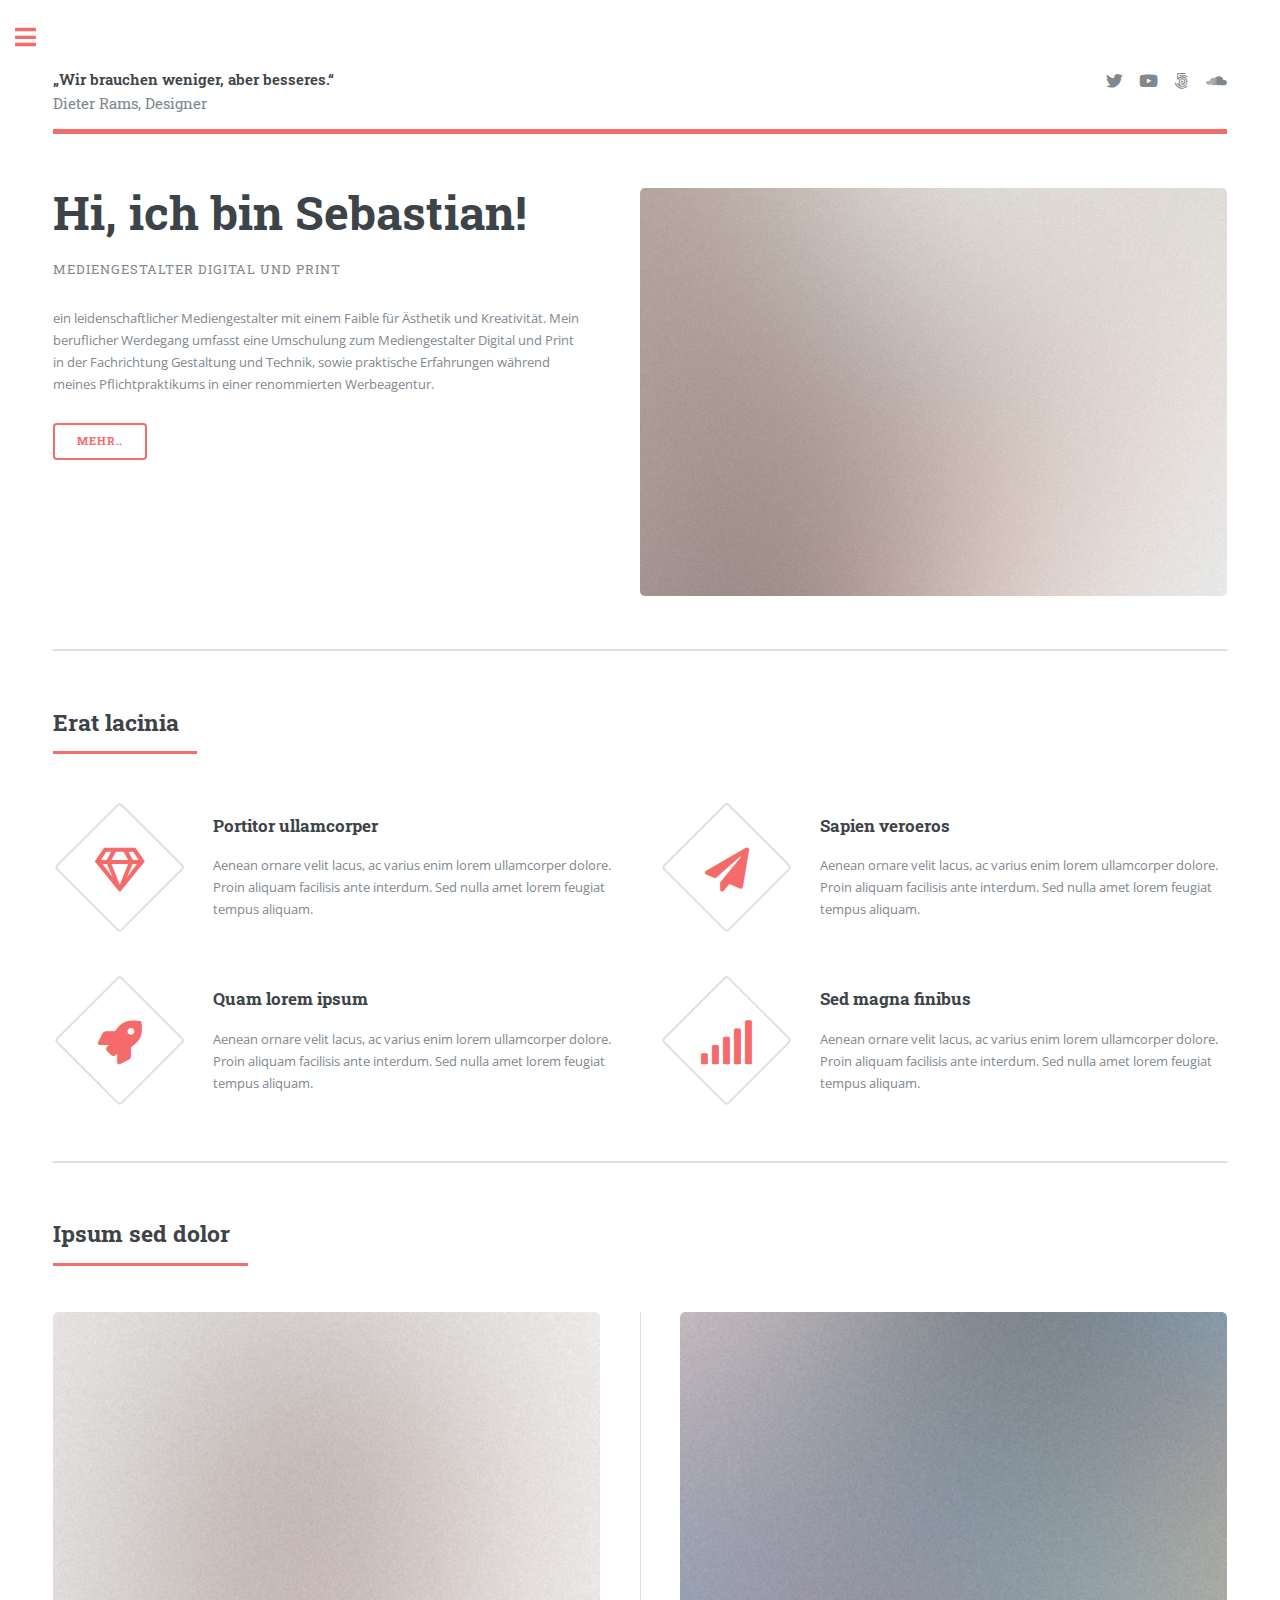
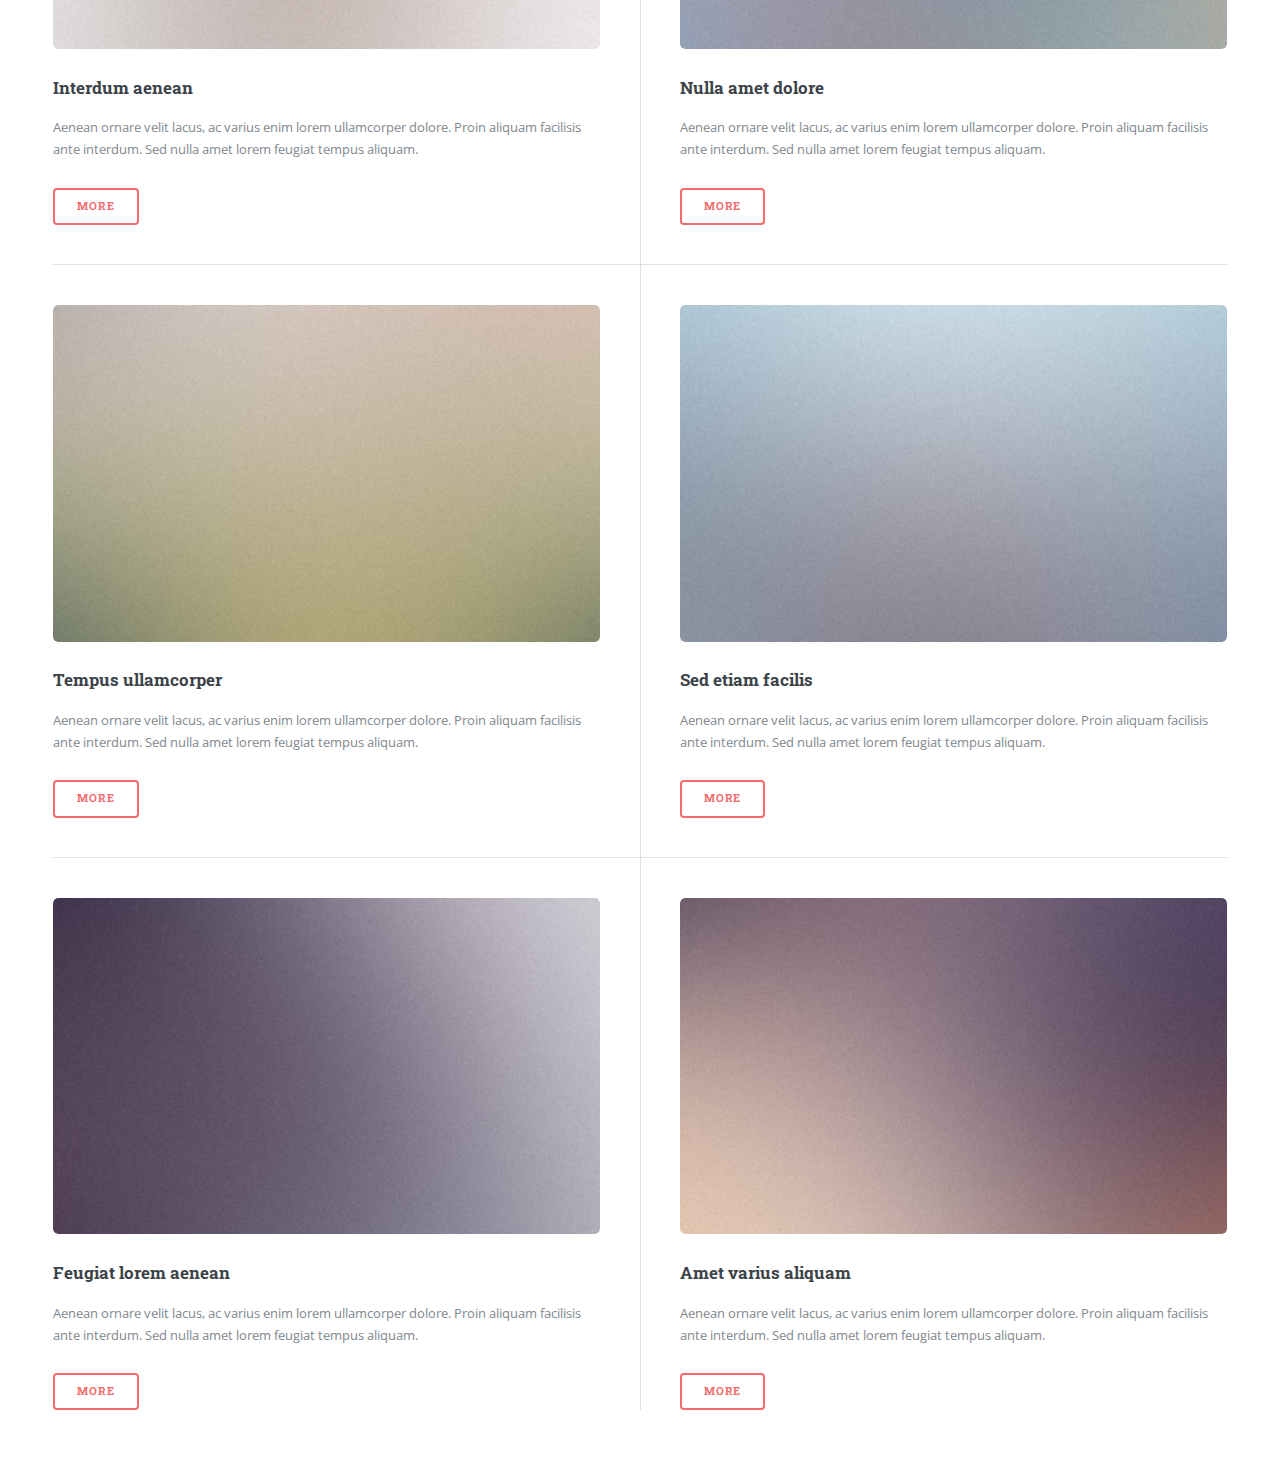
==== index.html @ 92fc0687 "Update index.html" ====
<!DOCTYPE HTML>
<!--
	Editorial by HTML5 UP
	html5up.net | @ajlkn
	Free for personal and commercial use under the CCA 3.0 license (html5up.net/license)
-->
<html>
	<head>
		<title>Sebastian Curta - Mediengestalter - Portfolio</title>
		<meta charset="utf-8" />
		<meta name="viewport" content="width=device-width, initial-scale=1, user-scalable=no" />
		<link rel="stylesheet" href="assets/css/main.css" />
		<link rel="apple-touch-icon" sizes="180x180" href="/apple-touch-icon.png">
		<link rel="icon" type="image/png" sizes="32x32" href="/favicon-32x32.png">
		<link rel="icon" type="image/png" sizes="16x16" href="/favicon-16x16.png">
		<link rel="manifest" href="/site.webmanifest">
	</head>
	<body class="is-preload">

		<!-- Wrapper -->
			<div id="wrapper">

				<!-- Main -->
					<div id="main">
						<div class="inner">

							<!-- Header -->
								<header id="header">
									<a href="index.html" class="logo"><strong>„Wir brauchen weniger, aber besseres.“</strong><br>Dieter Rams, Designer</a>
									<ul class="icons">
										<li><a href="https://x.com/S52119209114" class="icon brands fa-twitter"><span class="label">X</span></a></li>
										<li><a href="https://www.youtube.com/channel/UCZySjR60MP23CNCxuXGeXjQ" class="icon brands fa-youtube"><span class="label">Youtube</span></a></li>
										<li><a href="https://500px.com/p/SebastianCurta" class="icon brands fa-500px"><span class="label">500PX</span></a></li>
										<li><a href="https://soundcloud.com/sebastian_curta" class="icon brands fa-soundcloud"><span class="label">Soundcloud</span></a></li>
									</ul>
								</header>

							<!-- Banner -->
								<section id="banner">
									<div class="content">
										<header>
											<h1>Hi, ich bin Sebastian!<br /></h1>
											<p>Mediengestalter Digital und Print</p>
										</header>
										<p>ein leidenschaftlicher Mediengestalter mit einem Faible für Ästhetik und Kreativität. Mein beruflicher Werdegang umfasst eine Umschulung zum Mediengestalter Digital und Print in der Fachrichtung
Gestaltung und Technik, sowie praktische Erfahrungen während meines Pflichtpraktikums in einer renommierten Werbeagentur.</p>
										<ul class="actions">
											<li><a href="helloworld.html" class="button big">Mehr..</a></li>
										</ul>
									</div>
									<span class="image object">
										<img src="images/pic10.jpg" alt="" />
									</span>
								</section>

							<!-- Section -->
								<section>
									<header class="major">
										<h2>Erat lacinia</h2>
									</header>
									<div class="features">
										<article>
											<span class="icon fa-gem"></span>
											<div class="content">
												<h3>Portitor ullamcorper</h3>
												<p>Aenean ornare velit lacus, ac varius enim lorem ullamcorper dolore. Proin aliquam facilisis ante interdum. Sed nulla amet lorem feugiat tempus aliquam.</p>
											</div>
										</article>
										<article>
											<span class="icon solid fa-paper-plane"></span>
											<div class="content">
												<h3>Sapien veroeros</h3>
												<p>Aenean ornare velit lacus, ac varius enim lorem ullamcorper dolore. Proin aliquam facilisis ante interdum. Sed nulla amet lorem feugiat tempus aliquam.</p>
											</div>
										</article>
										<article>
											<span class="icon solid fa-rocket"></span>
											<div class="content">
												<h3>Quam lorem ipsum</h3>
												<p>Aenean ornare velit lacus, ac varius enim lorem ullamcorper dolore. Proin aliquam facilisis ante interdum. Sed nulla amet lorem feugiat tempus aliquam.</p>
											</div>
										</article>
										<article>
											<span class="icon solid fa-signal"></span>
											<div class="content">
												<h3>Sed magna finibus</h3>
												<p>Aenean ornare velit lacus, ac varius enim lorem ullamcorper dolore. Proin aliquam facilisis ante interdum. Sed nulla amet lorem feugiat tempus aliquam.</p>
											</div>
										</article>
									</div>
								</section>

							<!-- Section -->
								<section>
									<header class="major">
										<h2>Ipsum sed dolor</h2>
									</header>
									<div class="posts">
										<article>
											<a href="#" class="image"><img src="images/pic01.jpg" alt="" /></a>
											<h3>Interdum aenean</h3>
											<p>Aenean ornare velit lacus, ac varius enim lorem ullamcorper dolore. Proin aliquam facilisis ante interdum. Sed nulla amet lorem feugiat tempus aliquam.</p>
											<ul class="actions">
												<li><a href="#" class="button">More</a></li>
											</ul>
										</article>
										<article>
											<a href="#" class="image"><img src="images/pic02.jpg" alt="" /></a>
											<h3>Nulla amet dolore</h3>
											<p>Aenean ornare velit lacus, ac varius enim lorem ullamcorper dolore. Proin aliquam facilisis ante interdum. Sed nulla amet lorem feugiat tempus aliquam.</p>
											<ul class="actions">
												<li><a href="#" class="button">More</a></li>
											</ul>
										</article>
										<article>
											<a href="#" class="image"><img src="images/pic03.jpg" alt="" /></a>
											<h3>Tempus ullamcorper</h3>
											<p>Aenean ornare velit lacus, ac varius enim lorem ullamcorper dolore. Proin aliquam facilisis ante interdum. Sed nulla amet lorem feugiat tempus aliquam.</p>
											<ul class="actions">
												<li><a href="#" class="button">More</a></li>
											</ul>
										</article>
										<article>
											<a href="#" class="image"><img src="images/pic04.jpg" alt="" /></a>
											<h3>Sed etiam facilis</h3>
											<p>Aenean ornare velit lacus, ac varius enim lorem ullamcorper dolore. Proin aliquam facilisis ante interdum. Sed nulla amet lorem feugiat tempus aliquam.</p>
											<ul class="actions">
												<li><a href="#" class="button">More</a></li>
											</ul>
										</article>
										<article>
											<a href="#" class="image"><img src="images/pic05.jpg" alt="" /></a>
											<h3>Feugiat lorem aenean</h3>
											<p>Aenean ornare velit lacus, ac varius enim lorem ullamcorper dolore. Proin aliquam facilisis ante interdum. Sed nulla amet lorem feugiat tempus aliquam.</p>
											<ul class="actions">
												<li><a href="#" class="button">More</a></li>
											</ul>
										</article>
										<article>
											<a href="#" class="image"><img src="images/pic06.jpg" alt="" /></a>
											<h3>Amet varius aliquam</h3>
											<p>Aenean ornare velit lacus, ac varius enim lorem ullamcorper dolore. Proin aliquam facilisis ante interdum. Sed nulla amet lorem feugiat tempus aliquam.</p>
											<ul class="actions">
												<li><a href="#" class="button">More</a></li>
											</ul>
										</article>
									</div>
								</section>

						</div>
					</div>

				<!-- Sidebar -->
					<div id="sidebar">
						<div class="inner">

							<!-- Menu -->
								<nav id="menu">
									<header class="major">
										<h2>Menu</h2>
									</header>
									<ul>
										<li><a href="index.html">Home</a></li>
										<li>
										<span class="opener">L'enfant terrible</span>
											<ul>
												<li><a href="helloworld.html">Über mich</a></li>
												<li><a href="lauf.html">Lückenlauf</a></li>
											</ul>
										</li>
										<li><a href="generic.html">Opus magnum</a></li>
										<li><a href="elements.html">Loremipsum</a></li>
										<li><a href="elements2.html">Cannabis</a></li>

									<!--	<li><a href="#">Etiam Dolore</a></li>
										<li><a href="#">Adipiscing</a></li>
										<li>
											<span class="opener">Another Submenu</span>
											<ul>
												<li><a href="#">Lorem Dolor</a></li>
												<li><a href="#">Ipsum Adipiscing</a></li>
												<li><a href="#">Tempus Magna</a></li>
												<li><a href="#">Feugiat Veroeros</a></li>
											</ul>
										</li>
										<li><a href="#">Maximus Erat</a></li>
										<li><a href="#">Sapien Mauris</a></li>
										<li><a href="#">Amet Lacinia</a></li>	-->
									</ul>
								</nav>

							<!-- Section -->
								<section>
									<header class="major">
										<h2>Ante interdum</h2>
									</header>
									<div class="mini-posts">
										<article>
											<a href="#" class="image"><img src="images/pic07.jpg" alt="" /></a>
											<p>Aenean ornare velit lacus, ac varius enim lorem ullamcorper dolore aliquam.</p>
										</article>
										<article>
											<a href="#" class="image"><img src="images/pic08.jpg" alt="" /></a>
											<p>Aenean ornare velit lacus, ac varius enim lorem ullamcorper dolore aliquam.</p>
										</article>
										<article>
											<a href="#" class="image"><img src="images/pic09.jpg" alt="" /></a>
											<p>Aenean ornare velit lacus, ac varius enim lorem ullamcorper dolore aliquam.</p>
										</article>
									</div>
									<ul class="actions">
										<li><a href="#" class="button">More</a></li>
									</ul>
								</section>

							<!-- Section -->
								<section>
									<header class="major">
										<h2>Kontakt</h2>
									</header>
									<p>Hier zeige ich meine kreativen Arbeiten, Projekte und Leidenschaften. Bitte beachten Sie, dass ich keine Produkte verkaufe oder Dienstleistungen anbiete. Diese Website dient ausschließlich dazu, meine Fähigkeiten und meinen Werdegang zu präsentieren. Wer auf einen Kaffee vorbeikommen möchte oder einen Vollzeitjob in Tübingen und Umgebung für mich hat, kann sich gerne melden.</p>
									<ul class="contact">
										<li class="icon solid fa-envelope"><a href="mailto:portfolio.subdivide652@passinbox.com">Schreib mir 'ne Mail</a></li>
										<li class="icon solid fa-paper-plane"><a href="https://threema.id/73BE22X9">auf Threema</a></li>
										<li class="icon solid fa-signal"><a href="https://signal.me/#eu/Hre_C0AndZFEcvIWWHcec-CKmmbpdX90aX5riIxvXoWohBwKhrlFsqJEefF-EJkq">oder auf Signal</a></li>
										<li class="icon solid fa-home">72072 Tübingen</li>
									</ul>
								</section>

							<!-- Footer -->
								<footer id="footer">
									<p class="copyright">&copy; Untitled. All rights reserved. Demo Images: <a href="https://unsplash.com">Unsplash</a>. Design: <a href="https://html5up.net">HTML5 UP</a>.</p>
								</footer>

						</div>
					</div>

			</div>

		<!-- Scripts -->
			<script src="assets/js/jquery.min.js"></script>
			<script src="assets/js/browser.min.js"></script>
			<script src="assets/js/breakpoints.min.js"></script>
			<script src="assets/js/util.js"></script>
			<script src="assets/js/main.js"></script>

	</body>
</html>
---- assets/css/main.css ----
@import url(fontawesome-all.min.css);
@import url("https://fonts.googleapis.com/css?family=Open+Sans:400,600,400italic,600italic|Roboto+Slab:400,700");
/*
	Editorial by HTML5 UP
	html5up.net | @ajlkn
	Free for personal and commercial use under the CCA 3.0 license (html5up.net/license)
*/
html, body, div, span, applet, object,
iframe, h1, h2, h3, h4, h5, h6, p, blockquote,
pre, a, abbr, acronym, address, big, cite,
code, del, dfn, em, img, ins, kbd, q, s, samp,
small, strike, strong, sub, sup, tt, var, b,
u, i, center, dl, dt, dd, ol, ul, li, fieldset,
form, label, legend, table, caption, tbody,
tfoot, thead, tr, th, td, article, aside,
canvas, details, embed, figure, figcaption,
footer, header, hgroup, menu, nav, output, ruby,
section, summary, time, mark, audio, video {
  margin: 0;
  padding: 0;
  border: 0;
  font-size: 100%;
  font: inherit;
  vertical-align: baseline; }

article, aside, details, figcaption, figure,
footer, header, hgroup, menu, nav, section {
  display: block; }

body {
  line-height: 1; }

ol, ul {
  list-style: none; }

blockquote, q {
  quotes: none; }
  blockquote:before, blockquote:after, q:before, q:after {
    content: '';
    content: none; }

table {
  border-collapse: collapse;
  border-spacing: 0; }

body {
  -webkit-text-size-adjust: none; }

mark {
  background-color: transparent;
  color: inherit; }

input::-moz-focus-inner {
  border: 0;
  padding: 0; }

input, select, textarea {
  -moz-appearance: none;
  -webkit-appearance: none;
  -ms-appearance: none;
  appearance: none; }

/* Basic */
@-ms-viewport {
  width: device-width; }

body {
  -ms-overflow-style: scrollbar; }

@media screen and (max-width: 480px) {
  html, body {
    min-width: 320px; } }

html {
  box-sizing: border-box; }

*, *:before, *:after {
  box-sizing: inherit; }

body {
  background: #ffffff; }
  body.is-preload *, body.is-preload *:before, body.is-preload *:after, body.is-resizing *, body.is-resizing *:before, body.is-resizing *:after {
    -moz-animation: none !important;
    -webkit-animation: none !important;
    -ms-animation: none !important;
    animation: none !important;
    -moz-transition: none !important;
    -webkit-transition: none !important;
    -ms-transition: none !important;
    transition: none !important; }

/* Type */
body, input, select, textarea {
  color: #7f888f;
  font-family: "Open Sans", sans-serif;
  font-size: 13pt;
  font-weight: 400;
  line-height: 1.65; }
  @media screen and (max-width: 1680px) {
    body, input, select, textarea {
      font-size: 11pt; } }
  @media screen and (max-width: 1280px) {
    body, input, select, textarea {
      font-size: 10pt; } }
  @media screen and (max-width: 360px) {
    body, input, select, textarea {
      font-size: 9pt; } }

a {
  -moz-transition: color 0.2s ease-in-out, border-bottom-color 0.2s ease-in-out;
  -webkit-transition: color 0.2s ease-in-out, border-bottom-color 0.2s ease-in-out;
  -ms-transition: color 0.2s ease-in-out, border-bottom-color 0.2s ease-in-out;
  transition: color 0.2s ease-in-out, border-bottom-color 0.2s ease-in-out;
  border-bottom: dotted 1px;
  color: #f56a6a;
  text-decoration: none; }
  a:hover {
    border-bottom-color: #f56a6a;
    color: #f56a6a !important; }
    a:hover strong {
      color: inherit; }

strong, b {
  color: #3d4449;
  font-weight: 600; }

em, i {
  font-style: italic; }

p {
  margin: 0 0 2em 0; }

h1, h2, h3, h4, h5, h6 {
  color: #3d4449;
  font-family: "Roboto Slab", serif;
  font-weight: 700;
  line-height: 1.5;
  margin: 0 0 1em 0; }
  h1 a, h2 a, h3 a, h4 a, h5 a, h6 a {
    color: inherit;
    text-decoration: none;
    border-bottom: 0; }

h1 {
  font-size: 4em;
  margin: 0 0 0.5em 0;
  line-height: 1.3; }

h2 {
  font-size: 1.75em; }

h3 {
  font-size: 1.25em; }

h4 {
  font-size: 1.1em; }

h5 {
  font-size: 0.9em; }

h6 {
  font-size: 0.7em; }

@media screen and (max-width: 1680px) {
  h1 {
    font-size: 3.5em; } }

@media screen and (max-width: 980px) {
  h1 {
    font-size: 3.25em; } }

@media screen and (max-width: 736px) {
  h1 {
    font-size: 2em;
    line-height: 1.4; }
  h2 {
    font-size: 1.5em; } }

sub {
  font-size: 0.8em;
  position: relative;
  top: 0.5em; }

sup {
  font-size: 0.8em;
  position: relative;
  top: -0.5em; }

blockquote {
  border-left: solid 3px rgba(210, 215, 217, 0.75);
  font-style: italic;
  margin: 0 0 2em 0;
  padding: 0.5em 0 0.5em 2em; }

code {
  background: rgba(230, 235, 237, 0.25);
  border-radius: 0.375em;
  border: solid 1px rgba(210, 215, 217, 0.75);
  font-family: "Courier New", monospace;
  font-size: 0.9em;
  margin: 0 0.25em;
  padding: 0.25em 0.65em; }

pre {
  -webkit-overflow-scrolling: touch;
  font-family: "Courier New", monospace;
  font-size: 0.9em;
  margin: 0 0 2em 0; }
  pre code {
    display: block;
    line-height: 1.75;
    padding: 1em 1.5em;
    overflow-x: auto; }

hr {
  border: 0;
  border-bottom: solid 1px rgba(210, 215, 217, 0.75);
  margin: 2em 0; }
  hr.major {
    margin: 3em 0; }

.align-left {
  text-align: left; }

.align-center {
  text-align: center; }

.align-right {
  text-align: right; }

/* Row */
.row {
  display: flex;
  flex-wrap: wrap;
  box-sizing: border-box;
  align-items: stretch; }
  .row > * {
    box-sizing: border-box; }
  .row.gtr-uniform > * > :last-child {
    margin-bottom: 0; }
  .row.aln-left {
    justify-content: flex-start; }
  .row.aln-center {
    justify-content: center; }
  .row.aln-right {
    justify-content: flex-end; }
  .row.aln-top {
    align-items: flex-start; }
  .row.aln-middle {
    align-items: center; }
  .row.aln-bottom {
    align-items: flex-end; }
  .row > .imp {
    order: -1; }
  .row > .col-1 {
    width: 8.33333%; }
  .row > .off-1 {
    margin-left: 8.33333%; }
  .row > .col-2 {
    width: 16.66667%; }
  .row > .off-2 {
    margin-left: 16.66667%; }
  .row > .col-3 {
    width: 25%; }
  .row > .off-3 {
    margin-left: 25%; }
  .row > .col-4 {
    width: 33.33333%; }
  .row > .off-4 {
    margin-left: 33.33333%; }
  .row > .col-5 {
    width: 41.66667%; }
  .row > .off-5 {
    margin-left: 41.66667%; }
  .row > .col-6 {
    width: 50%; }
  .row > .off-6 {
    margin-left: 50%; }
  .row > .col-7 {
    width: 58.33333%; }
  .row > .off-7 {
    margin-left: 58.33333%; }
  .row > .col-8 {
    width: 66.66667%; }
  .row > .off-8 {
    margin-left: 66.66667%; }
  .row > .col-9 {
    width: 75%; }
  .row > .off-9 {
    margin-left: 75%; }
  .row > .col-10 {
    width: 83.33333%; }
  .row > .off-10 {
    margin-left: 83.33333%; }
  .row > .col-11 {
    width: 91.66667%; }
  .row > .off-11 {
    margin-left: 91.66667%; }
  .row > .col-12 {
    width: 100%; }
  .row > .off-12 {
    margin-left: 100%; }
  .row.gtr-0 {
    margin-top: 0;
    margin-left: 0em; }
    .row.gtr-0 > * {
      padding: 0 0 0 0em; }
    .row.gtr-0.gtr-uniform {
      margin-top: 0em; }
      .row.gtr-0.gtr-uniform > * {
        padding-top: 0em; }
  .row.gtr-25 {
    margin-top: 0;
    margin-left: -0.375em; }
    .row.gtr-25 > * {
      padding: 0 0 0 0.375em; }
    .row.gtr-25.gtr-uniform {
      margin-top: -0.375em; }
      .row.gtr-25.gtr-uniform > * {
        padding-top: 0.375em; }
  .row.gtr-50 {
    margin-top: 0;
    margin-left: -0.75em; }
    .row.gtr-50 > * {
      padding: 0 0 0 0.75em; }
    .row.gtr-50.gtr-uniform {
      margin-top: -0.75em; }
      .row.gtr-50.gtr-uniform > * {
        padding-top: 0.75em; }
  .row {
    margin-top: 0;
    margin-left: -1.5em; }
    .row > * {
      padding: 0 0 0 1.5em; }
    .row.gtr-uniform {
      margin-top: -1.5em; }
      .row.gtr-uniform > * {
        padding-top: 1.5em; }
  .row.gtr-150 {
    margin-top: 0;
    margin-left: -2.25em; }
    .row.gtr-150 > * {
      padding: 0 0 0 2.25em; }
    .row.gtr-150.gtr-uniform {
      margin-top: -2.25em; }
      .row.gtr-150.gtr-uniform > * {
        padding-top: 2.25em; }
  .row.gtr-200 {
    margin-top: 0;
    margin-left: -3em; }
    .row.gtr-200 > * {
      padding: 0 0 0 3em; }
    .row.gtr-200.gtr-uniform {
      margin-top: -3em; }
      .row.gtr-200.gtr-uniform > * {
        padding-top: 3em; }
  @media screen and (max-width: 1680px) {
    .row {
      display: flex;
      flex-wrap: wrap;
      box-sizing: border-box;
      align-items: stretch; }
      .row > * {
        box-sizing: border-box; }
      .row.gtr-uniform > * > :last-child {
        margin-bottom: 0; }
      .row.aln-left {
        justify-content: flex-start; }
      .row.aln-center {
        justify-content: center; }
      .row.aln-right {
        justify-content: flex-end; }
      .row.aln-top {
        align-items: flex-start; }
      .row.aln-middle {
        align-items: center; }
      .row.aln-bottom {
        align-items: flex-end; }
      .row > .imp-xlarge {
        order: -1; }
      .row > .col-1-xlarge {
        width: 8.33333%; }
      .row > .off-1-xlarge {
        margin-left: 8.33333%; }
      .row > .col-2-xlarge {
        width: 16.66667%; }
      .row > .off-2-xlarge {
        margin-left: 16.66667%; }
      .row > .col-3-xlarge {
        width: 25%; }
      .row > .off-3-xlarge {
        margin-left: 25%; }
      .row > .col-4-xlarge {
        width: 33.33333%; }
      .row > .off-4-xlarge {
        margin-left: 33.33333%; }
      .row > .col-5-xlarge {
        width: 41.66667%; }
      .row > .off-5-xlarge {
        margin-left: 41.66667%; }
      .row > .col-6-xlarge {
        width: 50%; }
      .row > .off-6-xlarge {
        margin-left: 50%; }
      .row > .col-7-xlarge {
        width: 58.33333%; }
      .row > .off-7-xlarge {
        margin-left: 58.33333%; }
      .row > .col-8-xlarge {
        width: 66.66667%; }
      .row > .off-8-xlarge {
        margin-left: 66.66667%; }
      .row > .col-9-xlarge {
        width: 75%; }
      .row > .off-9-xlarge {
        margin-left: 75%; }
      .row > .col-10-xlarge {
        width: 83.33333%; }
      .row > .off-10-xlarge {
        margin-left: 83.33333%; }
      .row > .col-11-xlarge {
        width: 91.66667%; }
      .row > .off-11-xlarge {
        margin-left: 91.66667%; }
      .row > .col-12-xlarge {
        width: 100%; }
      .row > .off-12-xlarge {
        margin-left: 100%; }
      .row.gtr-0 {
        margin-top: 0;
        margin-left: 0em; }
        .row.gtr-0 > * {
          padding: 0 0 0 0em; }
        .row.gtr-0.gtr-uniform {
          margin-top: 0em; }
          .row.gtr-0.gtr-uniform > * {
            padding-top: 0em; }
      .row.gtr-25 {
        margin-top: 0;
        margin-left: -0.375em; }
        .row.gtr-25 > * {
          padding: 0 0 0 0.375em; }
        .row.gtr-25.gtr-uniform {
          margin-top: -0.375em; }
          .row.gtr-25.gtr-uniform > * {
            padding-top: 0.375em; }
      .row.gtr-50 {
        margin-top: 0;
        margin-left: -0.75em; }
        .row.gtr-50 > * {
          padding: 0 0 0 0.75em; }
        .row.gtr-50.gtr-uniform {
          margin-top: -0.75em; }
          .row.gtr-50.gtr-uniform > * {
            padding-top: 0.75em; }
      .row {
        margin-top: 0;
        margin-left: -1.5em; }
        .row > * {
          padding: 0 0 0 1.5em; }
        .row.gtr-uniform {
          margin-top: -1.5em; }
          .row.gtr-uniform > * {
            padding-top: 1.5em; }
      .row.gtr-150 {
        margin-top: 0;
        margin-left: -2.25em; }
        .row.gtr-150 > * {
          padding: 0 0 0 2.25em; }
        .row.gtr-150.gtr-uniform {
          margin-top: -2.25em; }
          .row.gtr-150.gtr-uniform > * {
            padding-top: 2.25em; }
      .row.gtr-200 {
        margin-top: 0;
        margin-left: -3em; }
        .row.gtr-200 > * {
          padding: 0 0 0 3em; }
        .row.gtr-200.gtr-uniform {
          margin-top: -3em; }
          .row.gtr-200.gtr-uniform > * {
            padding-top: 3em; } }
  @media screen and (max-width: 1280px) {
    .row {
      display: flex;
      flex-wrap: wrap;
      box-sizing: border-box;
      align-items: stretch; }
      .row > * {
        box-sizing: border-box; }
      .row.gtr-uniform > * > :last-child {
        margin-bottom: 0; }
      .row.aln-left {
        justify-content: flex-start; }
      .row.aln-center {
        justify-content: center; }
      .row.aln-right {
        justify-content: flex-end; }
      .row.aln-top {
        align-items: flex-start; }
      .row.aln-middle {
        align-items: center; }
      .row.aln-bottom {
        align-items: flex-end; }
      .row > .imp-large {
        order: -1; }
      .row > .col-1-large {
        width: 8.33333%; }
      .row > .off-1-large {
        margin-left: 8.33333%; }
      .row > .col-2-large {
        width: 16.66667%; }
      .row > .off-2-large {
        margin-left: 16.66667%; }
      .row > .col-3-large {
        width: 25%; }
      .row > .off-3-large {
        margin-left: 25%; }
      .row > .col-4-large {
        width: 33.33333%; }
      .row > .off-4-large {
        margin-left: 33.33333%; }
      .row > .col-5-large {
        width: 41.66667%; }
      .row > .off-5-large {
        margin-left: 41.66667%; }
      .row > .col-6-large {
        width: 50%; }
      .row > .off-6-large {
        margin-left: 50%; }
      .row > .col-7-large {
        width: 58.33333%; }
      .row > .off-7-large {
        margin-left: 58.33333%; }
      .row > .col-8-large {
        width: 66.66667%; }
      .row > .off-8-large {
        margin-left: 66.66667%; }
      .row > .col-9-large {
        width: 75%; }
      .row > .off-9-large {
        margin-left: 75%; }
      .row > .col-10-large {
        width: 83.33333%; }
      .row > .off-10-large {
        margin-left: 83.33333%; }
      .row > .col-11-large {
        width: 91.66667%; }
      .row > .off-11-large {
        margin-left: 91.66667%; }
      .row > .col-12-large {
        width: 100%; }
      .row > .off-12-large {
        margin-left: 100%; }
      .row.gtr-0 {
        margin-top: 0;
        margin-left: 0em; }
        .row.gtr-0 > * {
          padding: 0 0 0 0em; }
        .row.gtr-0.gtr-uniform {
          margin-top: 0em; }
          .row.gtr-0.gtr-uniform > * {
            padding-top: 0em; }
      .row.gtr-25 {
        margin-top: 0;
        margin-left: -0.375em; }
        .row.gtr-25 > * {
          padding: 0 0 0 0.375em; }
        .row.gtr-25.gtr-uniform {
          margin-top: -0.375em; }
          .row.gtr-25.gtr-uniform > * {
            padding-top: 0.375em; }
      .row.gtr-50 {
        margin-top: 0;
        margin-left: -0.75em; }
        .row.gtr-50 > * {
          padding: 0 0 0 0.75em; }
        .row.gtr-50.gtr-uniform {
          margin-top: -0.75em; }
          .row.gtr-50.gtr-uniform > * {
            padding-top: 0.75em; }
      .row {
        margin-top: 0;
        margin-left: -1.5em; }
        .row > * {
          padding: 0 0 0 1.5em; }
        .row.gtr-uniform {
          margin-top: -1.5em; }
          .row.gtr-uniform > * {
            padding-top: 1.5em; }
      .row.gtr-150 {
        margin-top: 0;
        margin-left: -2.25em; }
        .row.gtr-150 > * {
          padding: 0 0 0 2.25em; }
        .row.gtr-150.gtr-uniform {
          margin-top: -2.25em; }
          .row.gtr-150.gtr-uniform > * {
            padding-top: 2.25em; }
      .row.gtr-200 {
        margin-top: 0;
        margin-left: -3em; }
        .row.gtr-200 > * {
          padding: 0 0 0 3em; }
        .row.gtr-200.gtr-uniform {
          margin-top: -3em; }
          .row.gtr-200.gtr-uniform > * {
            padding-top: 3em; } }
  @media screen and (max-width: 980px) {
    .row {
      display: flex;
      flex-wrap: wrap;
      box-sizing: border-box;
      align-items: stretch; }
      .row > * {
        box-sizing: border-box; }
      .row.gtr-uniform > * > :last-child {
        margin-bottom: 0; }
      .row.aln-left {
        justify-content: flex-start; }
      .row.aln-center {
        justify-content: center; }
      .row.aln-right {
        justify-content: flex-end; }
      .row.aln-top {
        align-items: flex-start; }
      .row.aln-middle {
        align-items: center; }
      .row.aln-bottom {
        align-items: flex-end; }
      .row > .imp-medium {
        order: -1; }
      .row > .col-1-medium {
        width: 8.33333%; }
      .row > .off-1-medium {
        margin-left: 8.33333%; }
      .row > .col-2-medium {
        width: 16.66667%; }
      .row > .off-2-medium {
        margin-left: 16.66667%; }
      .row > .col-3-medium {
        width: 25%; }
      .row > .off-3-medium {
        margin-left: 25%; }
      .row > .col-4-medium {
        width: 33.33333%; }
      .row > .off-4-medium {
        margin-left: 33.33333%; }
      .row > .col-5-medium {
        width: 41.66667%; }
      .row > .off-5-medium {
        margin-left: 41.66667%; }
      .row > .col-6-medium {
        width: 50%; }
      .row > .off-6-medium {
        margin-left: 50%; }
      .row > .col-7-medium {
        width: 58.33333%; }
      .row > .off-7-medium {
        margin-left: 58.33333%; }
      .row > .col-8-medium {
        width: 66.66667%; }
      .row > .off-8-medium {
        margin-left: 66.66667%; }
      .row > .col-9-medium {
        width: 75%; }
      .row > .off-9-medium {
        margin-left: 75%; }
      .row > .col-10-medium {
        width: 83.33333%; }
      .row > .off-10-medium {
        margin-left: 83.33333%; }
      .row > .col-11-medium {
        width: 91.66667%; }
      .row > .off-11-medium {
        margin-left: 91.66667%; }
      .row > .col-12-medium {
        width: 100%; }
      .row > .off-12-medium {
        margin-left: 100%; }
      .row.gtr-0 {
        margin-top: 0;
        margin-left: 0em; }
        .row.gtr-0 > * {
          padding: 0 0 0 0em; }
        .row.gtr-0.gtr-uniform {
          margin-top: 0em; }
          .row.gtr-0.gtr-uniform > * {
            padding-top: 0em; }
      .row.gtr-25 {
        margin-top: 0;
        margin-left: -0.375em; }
        .row.gtr-25 > * {
          padding: 0 0 0 0.375em; }
        .row.gtr-25.gtr-uniform {
          margin-top: -0.375em; }
          .row.gtr-25.gtr-uniform > * {
            padding-top: 0.375em; }
      .row.gtr-50 {
        margin-top: 0;
        margin-left: -0.75em; }
        .row.gtr-50 > * {
          padding: 0 0 0 0.75em; }
        .row.gtr-50.gtr-uniform {
          margin-top: -0.75em; }
          .row.gtr-50.gtr-uniform > * {
            padding-top: 0.75em; }
      .row {
        margin-top: 0;
        margin-left: -1.5em; }
        .row > * {
          padding: 0 0 0 1.5em; }
        .row.gtr-uniform {
          margin-top: -1.5em; }
          .row.gtr-uniform > * {
            padding-top: 1.5em; }
      .row.gtr-150 {
        margin-top: 0;
        margin-left: -2.25em; }
        .row.gtr-150 > * {
          padding: 0 0 0 2.25em; }
        .row.gtr-150.gtr-uniform {
          margin-top: -2.25em; }
          .row.gtr-150.gtr-uniform > * {
            padding-top: 2.25em; }
      .row.gtr-200 {
        margin-top: 0;
        margin-left: -3em; }
        .row.gtr-200 > * {
          padding: 0 0 0 3em; }
        .row.gtr-200.gtr-uniform {
          margin-top: -3em; }
          .row.gtr-200.gtr-uniform > * {
            padding-top: 3em; } }
  @media screen and (max-width: 736px) {
    .row {
      display: flex;
      flex-wrap: wrap;
      box-sizing: border-box;
      align-items: stretch; }
      .row > * {
        box-sizing: border-box; }
      .row.gtr-uniform > * > :last-child {
        margin-bottom: 0; }
      .row.aln-left {
        justify-content: flex-start; }
      .row.aln-center {
        justify-content: center; }
      .row.aln-right {
        justify-content: flex-end; }
      .row.aln-top {
        align-items: flex-start; }
      .row.aln-middle {
        align-items: center; }
      .row.aln-bottom {
        align-items: flex-end; }
      .row > .imp-small {
        order: -1; }
      .row > .col-1-small {
        width: 8.33333%; }
      .row > .off-1-small {
        margin-left: 8.33333%; }
      .row > .col-2-small {
        width: 16.66667%; }
      .row > .off-2-small {
        margin-left: 16.66667%; }
      .row > .col-3-small {
        width: 25%; }
      .row > .off-3-small {
        margin-left: 25%; }
      .row > .col-4-small {
        width: 33.33333%; }
      .row > .off-4-small {
        margin-left: 33.33333%; }
      .row > .col-5-small {
        width: 41.66667%; }
      .row > .off-5-small {
        margin-left: 41.66667%; }
      .row > .col-6-small {
        width: 50%; }
      .row > .off-6-small {
        margin-left: 50%; }
      .row > .col-7-small {
        width: 58.33333%; }
      .row > .off-7-small {
        margin-left: 58.33333%; }
      .row > .col-8-small {
        width: 66.66667%; }
      .row > .off-8-small {
        margin-left: 66.66667%; }
      .row > .col-9-small {
        width: 75%; }
      .row > .off-9-small {
        margin-left: 75%; }
      .row > .col-10-small {
        width: 83.33333%; }
      .row > .off-10-small {
        margin-left: 83.33333%; }
      .row > .col-11-small {
        width: 91.66667%; }
      .row > .off-11-small {
        margin-left: 91.66667%; }
      .row > .col-12-small {
        width: 100%; }
      .row > .off-12-small {
        margin-left: 100%; }
      .row.gtr-0 {
        margin-top: 0;
        margin-left: 0em; }
        .row.gtr-0 > * {
          padding: 0 0 0 0em; }
        .row.gtr-0.gtr-uniform {
          margin-top: 0em; }
          .row.gtr-0.gtr-uniform > * {
            padding-top: 0em; }
      .row.gtr-25 {
        margin-top: 0;
        margin-left: -0.375em; }
        .row.gtr-25 > * {
          padding: 0 0 0 0.375em; }
        .row.gtr-25.gtr-uniform {
          margin-top: -0.375em; }
          .row.gtr-25.gtr-uniform > * {
            padding-top: 0.375em; }
      .row.gtr-50 {
        margin-top: 0;
        margin-left: -0.75em; }
        .row.gtr-50 > * {
          padding: 0 0 0 0.75em; }
        .row.gtr-50.gtr-uniform {
          margin-top: -0.75em; }
          .row.gtr-50.gtr-uniform > * {
            padding-top: 0.75em; }
      .row {
        margin-top: 0;
        margin-left: -1.5em; }
        .row > * {
          padding: 0 0 0 1.5em; }
        .row.gtr-uniform {
          margin-top: -1.5em; }
          .row.gtr-uniform > * {
            padding-top: 1.5em; }
      .row.gtr-150 {
        margin-top: 0;
        margin-left: -2.25em; }
        .row.gtr-150 > * {
          padding: 0 0 0 2.25em; }
        .row.gtr-150.gtr-uniform {
          margin-top: -2.25em; }
          .row.gtr-150.gtr-uniform > * {
            padding-top: 2.25em; }
      .row.gtr-200 {
        margin-top: 0;
        margin-left: -3em; }
        .row.gtr-200 > * {
          padding: 0 0 0 3em; }
        .row.gtr-200.gtr-uniform {
          margin-top: -3em; }
          .row.gtr-200.gtr-uniform > * {
            padding-top: 3em; } }
  @media screen and (max-width: 480px) {
    .row {
      display: flex;
      flex-wrap: wrap;
      box-sizing: border-box;
      align-items: stretch; }
      .row > * {
        box-sizing: border-box; }
      .row.gtr-uniform > * > :last-child {
        margin-bottom: 0; }
      .row.aln-left {
        justify-content: flex-start; }
      .row.aln-center {
        justify-content: center; }
      .row.aln-right {
        justify-content: flex-end; }
      .row.aln-top {
        align-items: flex-start; }
      .row.aln-middle {
        align-items: center; }
      .row.aln-bottom {
        align-items: flex-end; }
      .row > .imp-xsmall {
        order: -1; }
      .row > .col-1-xsmall {
        width: 8.33333%; }
      .row > .off-1-xsmall {
        margin-left: 8.33333%; }
      .row > .col-2-xsmall {
        width: 16.66667%; }
      .row > .off-2-xsmall {
        margin-left: 16.66667%; }
      .row > .col-3-xsmall {
        width: 25%; }
      .row > .off-3-xsmall {
        margin-left: 25%; }
      .row > .col-4-xsmall {
        width: 33.33333%; }
      .row > .off-4-xsmall {
        margin-left: 33.33333%; }
      .row > .col-5-xsmall {
        width: 41.66667%; }
      .row > .off-5-xsmall {
        margin-left: 41.66667%; }
      .row > .col-6-xsmall {
        width: 50%; }
      .row > .off-6-xsmall {
        margin-left: 50%; }
      .row > .col-7-xsmall {
        width: 58.33333%; }
      .row > .off-7-xsmall {
        margin-left: 58.33333%; }
      .row > .col-8-xsmall {
        width: 66.66667%; }
      .row > .off-8-xsmall {
        margin-left: 66.66667%; }
      .row > .col-9-xsmall {
        width: 75%; }
      .row > .off-9-xsmall {
        margin-left: 75%; }
      .row > .col-10-xsmall {
        width: 83.33333%; }
      .row > .off-10-xsmall {
        margin-left: 83.33333%; }
      .row > .col-11-xsmall {
        width: 91.66667%; }
      .row > .off-11-xsmall {
        margin-left: 91.66667%; }
      .row > .col-12-xsmall {
        width: 100%; }
      .row > .off-12-xsmall {
        margin-left: 100%; }
      .row.gtr-0 {
        margin-top: 0;
        margin-left: 0em; }
        .row.gtr-0 > * {
          padding: 0 0 0 0em; }
        .row.gtr-0.gtr-uniform {
          margin-top: 0em; }
          .row.gtr-0.gtr-uniform > * {
            padding-top: 0em; }
      .row.gtr-25 {
        margin-top: 0;
        margin-left: -0.375em; }
        .row.gtr-25 > * {
          padding: 0 0 0 0.375em; }
        .row.gtr-25.gtr-uniform {
          margin-top: -0.375em; }
          .row.gtr-25.gtr-uniform > * {
            padding-top: 0.375em; }
      .row.gtr-50 {
        margin-top: 0;
        margin-left: -0.75em; }
        .row.gtr-50 > * {
          padding: 0 0 0 0.75em; }
        .row.gtr-50.gtr-uniform {
          margin-top: -0.75em; }
          .row.gtr-50.gtr-uniform > * {
            padding-top: 0.75em; }
      .row {
        margin-top: 0;
        margin-left: -1.5em; }
        .row > * {
          padding: 0 0 0 1.5em; }
        .row.gtr-uniform {
          margin-top: -1.5em; }
          .row.gtr-uniform > * {
            padding-top: 1.5em; }
      .row.gtr-150 {
        margin-top: 0;
        margin-left: -2.25em; }
        .row.gtr-150 > * {
          padding: 0 0 0 2.25em; }
        .row.gtr-150.gtr-uniform {
          margin-top: -2.25em; }
          .row.gtr-150.gtr-uniform > * {
            padding-top: 2.25em; }
      .row.gtr-200 {
        margin-top: 0;
        margin-left: -3em; }
        .row.gtr-200 > * {
          padding: 0 0 0 3em; }
        .row.gtr-200.gtr-uniform {
          margin-top: -3em; }
          .row.gtr-200.gtr-uniform > * {
            padding-top: 3em; } }

/* Section/Article */
section.special, article.special {
  text-align: center; }

header p {
  font-family: "Roboto Slab", serif;
  font-size: 1em;
  font-weight: 400;
  letter-spacing: 0.075em;
  margin-top: -0.5em;
  text-transform: uppercase; }

header.major > :last-child {
  border-bottom: solid 3px #f56a6a;
  display: inline-block;
  margin: 0 0 2em 0;
  padding: 0 0.75em 0.5em 0; }

header.main > :last-child {
  margin: 0 0 1em 0; }

/* Form */
form {
  margin: 0 0 2em 0; }

label {
  color: #3d4449;
  display: block;
  font-size: 0.9em;
  font-weight: 600;
  margin: 0 0 1em 0; }

input[type="text"],
input[type="password"],
input[type="email"],
input[type="tel"],
input[type="search"],
input[type="url"],
select,
textarea {
  -moz-appearance: none;
  -webkit-appearance: none;
  -ms-appearance: none;
  appearance: none;
  background: #ffffff;
  border-radius: 0.375em;
  border: none;
  border: solid 1px rgba(210, 215, 217, 0.75);
  color: inherit;
  display: block;
  outline: 0;
  padding: 0 1em;
  text-decoration: none;
  width: 100%; }
  input[type="text"]:invalid,
  input[type="password"]:invalid,
  input[type="email"]:invalid,
  input[type="tel"]:invalid,
  input[type="search"]:invalid,
  input[type="url"]:invalid,
  select:invalid,
  textarea:invalid {
    box-shadow: none; }
  input[type="text"]:focus,
  input[type="password"]:focus,
  input[type="email"]:focus,
  input[type="tel"]:focus,
  input[type="search"]:focus,
  input[type="url"]:focus,
  select:focus,
  textarea:focus {
    border-color: #f56a6a;
    box-shadow: 0 0 0 1px #f56a6a; }

select {
  background-image: url("data:image/svg+xml;charset=utf8,%3Csvg xmlns='http://www.w3.org/2000/svg' width='40' height='40' preserveAspectRatio='none' viewBox='0 0 40 40'%3E%3Cpath d='M9.4,12.3l10.4,10.4l10.4-10.4c0.2-0.2,0.5-0.4,0.9-0.4c0.3,0,0.6,0.1,0.9,0.4l3.3,3.3c0.2,0.2,0.4,0.5,0.4,0.9 c0,0.4-0.1,0.6-0.4,0.9L20.7,31.9c-0.2,0.2-0.5,0.4-0.9,0.4c-0.3,0-0.6-0.1-0.9-0.4L4.3,17.3c-0.2-0.2-0.4-0.5-0.4-0.9 c0-0.4,0.1-0.6,0.4-0.9l3.3-3.3c0.2-0.2,0.5-0.4,0.9-0.4S9.1,12.1,9.4,12.3z' fill='rgba(210, 215, 217, 0.75)' /%3E%3C/svg%3E");
  background-size: 1.25em;
  background-repeat: no-repeat;
  background-position: calc(100% - 1em) center;
  height: 2.75em;
  padding-right: 2.75em;
  text-overflow: ellipsis; }
  select option {
    color: #3d4449;
    background: #ffffff; }
  select:focus::-ms-value {
    background-color: transparent; }
  select::-ms-expand {
    display: none; }

input[type="text"],
input[type="password"],
input[type="email"],
input[type="tel"],
input[type="search"],
input[type="url"],
select {
  height: 2.75em; }

textarea {
  padding: 0.75em 1em; }

input[type="checkbox"],
input[type="radio"] {
  -moz-appearance: none;
  -webkit-appearance: none;
  -ms-appearance: none;
  appearance: none;
  display: block;
  float: left;
  margin-right: -2em;
  opacity: 0;
  width: 1em;
  z-index: -1; }
  input[type="checkbox"] + label,
  input[type="radio"] + label {
    text-decoration: none;
    color: #7f888f;
    cursor: pointer;
    display: inline-block;
    font-size: 1em;
    font-weight: 400;
    padding-left: 2.4em;
    padding-right: 0.75em;
    position: relative; }
    input[type="checkbox"] + label:before,
    input[type="radio"] + label:before {
      -moz-osx-font-smoothing: grayscale;
      -webkit-font-smoothing: antialiased;
      display: inline-block;
      font-style: normal;
      font-variant: normal;
      text-rendering: auto;
      line-height: 1;
      text-transform: none !important;
      font-family: 'Font Awesome 5 Free';
      font-weight: 900; }
    input[type="checkbox"] + label:before,
    input[type="radio"] + label:before {
      background: #ffffff;
      border-radius: 0.375em;
      border: solid 1px rgba(210, 215, 217, 0.75);
      content: '';
      display: inline-block;
      font-size: 0.8em;
      height: 2.0625em;
      left: 0;
      line-height: 2.0625em;
      position: absolute;
      text-align: center;
      top: 0;
      width: 2.0625em; }
  input[type="checkbox"]:checked + label:before,
  input[type="radio"]:checked + label:before {
    background: #3d4449;
    border-color: #3d4449;
    color: #ffffff;
    content: '\f00c'; }
  input[type="checkbox"]:focus + label:before,
  input[type="radio"]:focus + label:before {
    border-color: #f56a6a;
    box-shadow: 0 0 0 1px #f56a6a; }

input[type="checkbox"] + label:before {
  border-radius: 0.375em; }

input[type="radio"] + label:before {
  border-radius: 100%; }

::-webkit-input-placeholder {
  color: #9fa3a6 !important;
  opacity: 1.0; }

:-moz-placeholder {
  color: #9fa3a6 !important;
  opacity: 1.0; }

::-moz-placeholder {
  color: #9fa3a6 !important;
  opacity: 1.0; }

:-ms-input-placeholder {
  color: #9fa3a6 !important;
  opacity: 1.0; }

/* Box */
.box {
  border-radius: 0.375em;
  border: solid 1px rgba(210, 215, 217, 0.75);
  margin-bottom: 2em;
  padding: 1.5em; }
  .box > :last-child,
  .box > :last-child > :last-child,
  .box > :last-child > :last-child > :last-child {
    margin-bottom: 0; }
  .box.alt {
    border: 0;
    border-radius: 0;
    padding: 0; }

/* Icon */
.icon {
  text-decoration: none;
  border-bottom: none;
  position: relative; }
  .icon:before {
    -moz-osx-font-smoothing: grayscale;
    -webkit-font-smoothing: antialiased;
    display: inline-block;
    font-style: normal;
    font-variant: normal;
    text-rendering: auto;
    line-height: 1;
    text-transform: none !important;
    font-family: 'Font Awesome 5 Free';
    font-weight: 400; }
  .icon > .label {
    display: none; }
  .icon:before {
    line-height: inherit; }
  .icon.solid:before {
    font-weight: 900; }
  .icon.brands:before {
    font-family: 'Font Awesome 5 Brands'; }

/* Image */
.image {
  border-radius: 0.375em;
  border: 0;
  display: inline-block;
  position: relative; }
  .image img {
    border-radius: 0.375em;
    display: block; }
  .image.left, .image.right {
    max-width: 40%; }
    .image.left img, .image.right img {
      width: 100%; }
  .image.left {
    float: left;
    padding: 0 1.5em 1em 0;
    top: 0.25em; }
  .image.right {
    float: right;
    padding: 0 0 1em 1.5em;
    top: 0.25em; }
  .image.fit {
    display: block;
    margin: 0 0 2em 0;
    width: 100%; }
    .image.fit img {
      width: 100%; }
  .image.main {
    display: block;
    margin: 0 0 3em 0;
    width: 100%; }
    .image.main img {
      width: 100%; }

a.image {
  overflow: hidden; }
  a.image img {
    -moz-transition: -moz-transform 0.2s ease;
    -webkit-transition: -webkit-transform 0.2s ease;
    -ms-transition: -ms-transform 0.2s ease;
    transition: transform 0.2s ease; }
  a.image:hover img {
    -moz-transform: scale(1.075);
    -webkit-transform: scale(1.075);
    -ms-transform: scale(1.075);
    transform: scale(1.075); }

/* List */
ol {
  list-style: decimal;
  margin: 0 0 2em 0;
  padding-left: 1.25em; }
  ol li {
    padding-left: 0.25em; }

ul {
  list-style: disc;
  margin: 0 0 2em 0;
  padding-left: 1em; }
  ul li {
    padding-left: 0.5em; }
  ul.alt {
    list-style: none;
    padding-left: 0; }
    ul.alt li {
      border-top: solid 1px rgba(210, 215, 217, 0.75);
      padding: 0.5em 0; }
      ul.alt li:first-child {
        border-top: 0;
        padding-top: 0; }

dl {
  margin: 0 0 2em 0; }
  dl dt {
    display: block;
    font-weight: 600;
    margin: 0 0 1em 0; }
  dl dd {
    margin-left: 2em; }

/* Actions */
ul.actions {
  display: -moz-flex;
  display: -webkit-flex;
  display: -ms-flex;
  display: flex;
  cursor: default;
  list-style: none;
  margin-left: -1em;
  padding-left: 0; }
  ul.actions li {
    padding: 0 0 0 1em;
    vertical-align: middle; }
  ul.actions.special {
    -moz-justify-content: center;
    -webkit-justify-content: center;
    -ms-justify-content: center;
    justify-content: center;
    width: 100%;
    margin-left: 0; }
    ul.actions.special li:first-child {
      padding-left: 0; }
  ul.actions.stacked {
    -moz-flex-direction: column;
    -webkit-flex-direction: column;
    -ms-flex-direction: column;
    flex-direction: column;
    margin-left: 0; }
    ul.actions.stacked li {
      padding: 1.3em 0 0 0; }
      ul.actions.stacked li:first-child {
        padding-top: 0; }
  ul.actions.fit {
    width: calc(100% + 1em); }
    ul.actions.fit li {
      -moz-flex-grow: 1;
      -webkit-flex-grow: 1;
      -ms-flex-grow: 1;
      flex-grow: 1;
      -moz-flex-shrink: 1;
      -webkit-flex-shrink: 1;
      -ms-flex-shrink: 1;
      flex-shrink: 1;
      width: 100%; }
      ul.actions.fit li > * {
        width: 100%; }
    ul.actions.fit.stacked {
      width: 100%; }

/* Icons */
ul.icons {
  cursor: default;
  list-style: none;
  padding-left: 0; }
  ul.icons li {
    display: inline-block;
    padding: 0 1em 0 0; }
    ul.icons li:last-child {
      padding-right: 0; }
    ul.icons li .icon {
      color: inherit; }
      ul.icons li .icon:before {
        font-size: 1.25em; }

/* Contact */
ul.contact {
  list-style: none;
  padding: 0; }
  ul.contact li {
    text-decoration: none;
    border-top: solid 1px rgba(210, 215, 217, 0.75);
    margin: 1.5em 0 0 0;
    padding: 1.5em 0 0 3em;
    position: relative; }
    ul.contact li:before {
      -moz-osx-font-smoothing: grayscale;
      -webkit-font-smoothing: antialiased;
      display: inline-block;
      font-style: normal;
      font-variant: normal;
      text-rendering: auto;
      line-height: 1;
      text-transform: none !important;
      font-family: 'Font Awesome 5 Free';
      font-weight: 400; }
    ul.contact li:before {
      color: #f56a6a;
      display: inline-block;
      font-size: 1.5em;
      height: 1.125em;
      left: 0;
      line-height: 1.125em;
      position: absolute;
      text-align: center;
      top: 1em;
      width: 1.5em; }
    ul.contact li:first-child {
      border-top: 0;
      margin-top: 0;
      padding-top: 0; }
      ul.contact li:first-child:before {
        top: 0; }
    ul.contact li a {
      color: inherit; }

/* Pagination */
ul.pagination {
  cursor: default;
  list-style: none;
  padding-left: 0; }
  ul.pagination li {
    display: inline-block;
    padding-left: 0;
    vertical-align: middle; }
    ul.pagination li > .page {
      -moz-transition: background-color 0.2s ease-in-out, color 0.2s ease-in-out;
      -webkit-transition: background-color 0.2s ease-in-out, color 0.2s ease-in-out;
      -ms-transition: background-color 0.2s ease-in-out, color 0.2s ease-in-out;
      transition: background-color 0.2s ease-in-out, color 0.2s ease-in-out;
      border-bottom: 0;
      border-radius: 0.375em;
      display: inline-block;
      font-size: 0.8em;
      font-weight: 600;
      height: 2em;
      line-height: 2em;
      margin: 0 0.125em;
      min-width: 2em;
      padding: 0 0.5em;
      text-align: center; }
      ul.pagination li > .page.active {
        background-color: #f56a6a;
        color: #ffffff !important; }
        ul.pagination li > .page.active:hover {
          background-color: #f67878; }
        ul.pagination li > .page.active:active {
          background-color: #f45c5c; }
    ul.pagination li:first-child {
      padding-right: 0.75em; }
    ul.pagination li:last-child {
      padding-left: 0.75em; }
  @media screen and (max-width: 480px) {
    ul.pagination li:nth-child(n+2):nth-last-child(n+2) {
      display: none; }
    ul.pagination li:first-child {
      padding-right: 0; } }

/* Table */
.table-wrapper {
  -webkit-overflow-scrolling: touch;
  overflow-x: auto; }

table {
  margin: 0 0 2em 0;
  width: 100%; }
  table tbody tr {
    border: solid 1px rgba(210, 215, 217, 0.75);
    border-left: 0;
    border-right: 0; }
    table tbody tr:nth-child(2n + 1) {
      background-color: rgba(230, 235, 237, 0.25); }
  table td {
    padding: 0.75em 0.75em; }
  table th {
    color: #3d4449;
    font-size: 0.9em;
    font-weight: 600;
    padding: 0 0.75em 0.75em 0.75em;
    text-align: left; }
  table thead {
    border-bottom: solid 2px rgba(210, 215, 217, 0.75); }
  table tfoot {
    border-top: solid 2px rgba(210, 215, 217, 0.75); }
  table.alt {
    border-collapse: separate; }
    table.alt tbody tr td {
      border: solid 1px rgba(210, 215, 217, 0.75);
      border-left-width: 0;
      border-top-width: 0; }
      table.alt tbody tr td:first-child {
        border-left-width: 1px; }
    table.alt tbody tr:first-child td {
      border-top-width: 1px; }
    table.alt thead {
      border-bottom: 0; }
    table.alt tfoot {
      border-top: 0; }

/* Button */
input[type="submit"],
input[type="reset"],
input[type="button"],
button,
.button {
  -moz-appearance: none;
  -webkit-appearance: none;
  -ms-appearance: none;
  appearance: none;
  -moz-transition: background-color 0.2s ease-in-out, color 0.2s ease-in-out;
  -webkit-transition: background-color 0.2s ease-in-out, color 0.2s ease-in-out;
  -ms-transition: background-color 0.2s ease-in-out, color 0.2s ease-in-out;
  transition: background-color 0.2s ease-in-out, color 0.2s ease-in-out;
  background-color: transparent;
  border-radius: 0.375em;
  border: 0;
  box-shadow: inset 0 0 0 2px #f56a6a;
  color: #f56a6a !important;
  cursor: pointer;
  display: inline-block;
  font-family: "Roboto Slab", serif;
  font-size: 0.8em;
  font-weight: 700;
  height: 3.5em;
  letter-spacing: 0.075em;
  line-height: 3.5em;
  padding: 0 2.25em;
  text-align: center;
  text-decoration: none;
  text-transform: uppercase;
  white-space: nowrap; }
  input[type="submit"]:hover,
  input[type="reset"]:hover,
  input[type="button"]:hover,
  button:hover,
  .button:hover {
    background-color: rgba(245, 106, 106, 0.05); }
  input[type="submit"]:active,
  input[type="reset"]:active,
  input[type="button"]:active,
  button:active,
  .button:active {
    background-color: rgba(245, 106, 106, 0.15); }
  input[type="submit"].icon:before,
  input[type="reset"].icon:before,
  input[type="button"].icon:before,
  button.icon:before,
  .button.icon:before {
    margin-right: 0.5em; }
  input[type="submit"].fit,
  input[type="reset"].fit,
  input[type="button"].fit,
  button.fit,
  .button.fit {
    width: 100%; }
  input[type="submit"].small,
  input[type="reset"].small,
  input[type="button"].small,
  button.small,
  .button.small {
    font-size: 0.6em; }
  input[type="submit"].large,
  input[type="reset"].large,
  input[type="button"].large,
  button.large,
  .button.large {
    font-size: 1em;
    height: 3.65em;
    line-height: 3.65em; }
  input[type="submit"].primary,
  input[type="reset"].primary,
  input[type="button"].primary,
  button.primary,
  .button.primary {
    background-color: #f56a6a;
    box-shadow: none;
    color: #ffffff !important; }
    input[type="submit"].primary:hover,
    input[type="reset"].primary:hover,
    input[type="button"].primary:hover,
    button.primary:hover,
    .button.primary:hover {
      background-color: #f67878; }
    input[type="submit"].primary:active,
    input[type="reset"].primary:active,
    input[type="button"].primary:active,
    button.primary:active,
    .button.primary:active {
      background-color: #f45c5c; }
  input[type="submit"].disabled, input[type="submit"]:disabled,
  input[type="reset"].disabled,
  input[type="reset"]:disabled,
  input[type="button"].disabled,
  input[type="button"]:disabled,
  button.disabled,
  button:disabled,
  .button.disabled,
  .button:disabled {
    pointer-events: none;
    opacity: 0.25; }

/* Mini Posts */
.mini-posts article {
  border-top: solid 1px rgba(210, 215, 217, 0.75);
  margin-top: 2em;
  padding-top: 2em; }
  .mini-posts article .image {
    display: block;
    margin: 0 0 1.5em 0; }
    .mini-posts article .image img {
      display: block;
      width: 100%; }
  .mini-posts article:first-child {
    border-top: 0;
    margin-top: 0;
    padding-top: 0; }

/* Features */
.features {
  display: -moz-flex;
  display: -webkit-flex;
  display: -ms-flex;
  display: flex;
  -moz-flex-wrap: wrap;
  -webkit-flex-wrap: wrap;
  -ms-flex-wrap: wrap;
  flex-wrap: wrap;
  margin: 0 0 2em -3em;
  width: calc(100% + 3em); }
  .features article {
    -moz-align-items: center;
    -webkit-align-items: center;
    -ms-align-items: center;
    align-items: center;
    display: -moz-flex;
    display: -webkit-flex;
    display: -ms-flex;
    display: flex;
    margin: 0 0 3em 3em;
    position: relative;
    width: calc(50% - 3em); }
    .features article:nth-child(2n - 1) {
      margin-right: 1.5em; }
    .features article:nth-child(2n) {
      margin-left: 1.5em; }
    .features article:nth-last-child(1), .features article:nth-last-child(2) {
      margin-bottom: 0; }
    .features article .icon {
      -moz-flex-grow: 0;
      -webkit-flex-grow: 0;
      -ms-flex-grow: 0;
      flex-grow: 0;
      -moz-flex-shrink: 0;
      -webkit-flex-shrink: 0;
      -ms-flex-shrink: 0;
      flex-shrink: 0;
      display: block;
      height: 10em;
      line-height: 10em;
      margin: 0 2em 0 0;
      text-align: center;
      width: 10em; }
      .features article .icon:before {
        color: #f56a6a;
        font-size: 2.75rem;
        position: relative;
        top: 0.05em; }
      .features article .icon:after {
        -moz-transform: rotate(45deg);
        -webkit-transform: rotate(45deg);
        -ms-transform: rotate(45deg);
        transform: rotate(45deg);
        border-radius: 0.25rem;
        border: solid 2px rgba(210, 215, 217, 0.75);
        content: '';
        display: block;
        height: 7em;
        left: 50%;
        margin: -3.5em 0 0 -3.5em;
        position: absolute;
        top: 50%;
        width: 7em; }
    .features article .content {
      -moz-flex-grow: 1;
      -webkit-flex-grow: 1;
      -ms-flex-grow: 1;
      flex-grow: 1;
      -moz-flex-shrink: 1;
      -webkit-flex-shrink: 1;
      -ms-flex-shrink: 1;
      flex-shrink: 1;
      width: 100%; }
      .features article .content > :last-child {
        margin-bottom: 0; }
  @media screen and (max-width: 980px) {
    .features {
      margin: 0 0 2em 0;
      width: 100%; }
      .features article {
        margin: 0 0 3em 0;
        width: 100%; }
        .features article:nth-child(2n - 1) {
          margin-right: 0; }
        .features article:nth-child(2n) {
          margin-left: 0; }
        .features article:nth-last-child(1), .features article:nth-last-child(2) {
          margin-bottom: 3em; }
        .features article:last-child {
          margin-bottom: 0; }
        .features article .icon {
          height: 8em;
          line-height: 8em;
          width: 8em; }
          .features article .icon:before {
            font-size: 2.25rem; }
          .features article .icon:after {
            height: 6em;
            margin: -3em 0 0 -3em;
            width: 6em; } }
  @media screen and (max-width: 480px) {
    .features article {
      -moz-flex-direction: column;
      -webkit-flex-direction: column;
      -ms-flex-direction: column;
      flex-direction: column;
      -moz-align-items: -moz-flex-start;
      -webkit-align-items: -webkit-flex-start;
      -ms-align-items: -ms-flex-start;
      align-items: flex-start; }
      .features article .icon {
        height: 6em;
        line-height: 6em;
        margin: 0 0 1.5em 0;
        width: 6em; }
        .features article .icon:before {
          font-size: 1.5rem; }
        .features article .icon:after {
          height: 4em;
          margin: -2em 0 0 -2em;
          width: 4em; } }
  @media screen and (max-width: 480px) {
    .features article .icon:before {
      font-size: 1.25rem; } }

/* Posts */
.posts {
  display: -moz-flex;
  display: -webkit-flex;
  display: -ms-flex;
  display: flex;
  -moz-flex-wrap: wrap;
  -webkit-flex-wrap: wrap;
  -ms-flex-wrap: wrap;
  flex-wrap: wrap;
  margin: 0 0 2em -6em;
  width: calc(100% + 6em); }
  .posts article {
    -moz-flex-grow: 0;
    -webkit-flex-grow: 0;
    -ms-flex-grow: 0;
    flex-grow: 0;
    -moz-flex-shrink: 1;
    -webkit-flex-shrink: 1;
    -ms-flex-shrink: 1;
    flex-shrink: 1;
    margin: 0 0 6em 6em;
    position: relative;
    width: calc(33.33333% - 6em); }
    .posts article:before {
      background: rgba(210, 215, 217, 0.75);
      content: '';
      display: block;
      height: calc(100% + 6em);
      left: -3em;
      position: absolute;
      top: 0;
      width: 1px; }
    .posts article:after {
      background: rgba(210, 215, 217, 0.75);
      bottom: -3em;
      content: '';
      display: block;
      height: 1px;
      position: absolute;
      right: 0;
      width: calc(100% + 6em); }
    .posts article > :last-child {
      margin-bottom: 0; }
    .posts article .image {
      display: block;
      margin: 0 0 2em 0; }
      .posts article .image img {
        display: block;
        width: 100%; }
  @media screen and (min-width: 1681px) {
    .posts article:nth-child(3n + 1):before {
      display: none; }
    .posts article:nth-child(3n + 1):after {
      width: 100%; }
    .posts article:nth-last-child(1), .posts article:nth-last-child(2), .posts article:nth-last-child(3) {
      margin-bottom: 0; }
      .posts article:nth-last-child(1):before, .posts article:nth-last-child(2):before, .posts article:nth-last-child(3):before {
        height: 100%; }
      .posts article:nth-last-child(1):after, .posts article:nth-last-child(2):after, .posts article:nth-last-child(3):after {
        display: none; } }
  @media screen and (max-width: 1680px) {
    .posts article {
      width: calc(50% - 6em); }
      .posts article:nth-last-child(3) {
        margin-bottom: 6em; } }
  @media screen and (min-width: 481px) and (max-width: 1680px) {
    .posts article:nth-child(2n + 1):before {
      display: none; }
    .posts article:nth-child(2n + 1):after {
      width: 100%; }
    .posts article:nth-last-child(1), .posts article:nth-last-child(2) {
      margin-bottom: 0; }
      .posts article:nth-last-child(1):before, .posts article:nth-last-child(2):before {
        height: 100%; }
      .posts article:nth-last-child(1):after, .posts article:nth-last-child(2):after {
        display: none; } }
  @media screen and (max-width: 736px) {
    .posts {
      margin: 0 0 2em -4.5em;
      width: calc(100% + 4.5em); }
      .posts article {
        margin: 0 0 4.5em 4.5em;
        width: calc(50% - 4.5em); }
        .posts article:before {
          height: calc(100% + 4.5em);
          left: -2.25em; }
        .posts article:after {
          bottom: -2.25em;
          width: calc(100% + 4.5em); }
        .posts article:nth-last-child(3) {
          margin-bottom: 4.5em; } }
  @media screen and (max-width: 480px) {
    .posts {
      margin: 0 0 2em 0;
      width: 100%; }
      .posts article {
        margin: 0 0 4.5em 0;
        width: 100%; }
        .posts article:before {
          display: none; }
        .posts article:after {
          width: 100%; }
        .posts article:last-child {
          margin-bottom: 0; }
          .posts article:last-child:after {
            display: none; } }

/* Wrapper */
#wrapper {
  display: -moz-flex;
  display: -webkit-flex;
  display: -ms-flex;
  display: flex;
  -moz-flex-direction: row-reverse;
  -webkit-flex-direction: row-reverse;
  -ms-flex-direction: row-reverse;
  flex-direction: row-reverse;
  min-height: 100vh; }

/* Main */
#main {
  -moz-flex-grow: 1;
  -webkit-flex-grow: 1;
  -ms-flex-grow: 1;
  flex-grow: 1;
  -moz-flex-shrink: 1;
  -webkit-flex-shrink: 1;
  -ms-flex-shrink: 1;
  flex-shrink: 1;
  width: 100%; }
  #main > .inner {
    padding: 0 6em 0.1em 6em ;
    margin: 0 auto;
    max-width: 110em; }
    #main > .inner > section {
      padding: 6em 0 4em 0 ;
      border-top: solid 2px rgba(210, 215, 217, 0.75); }
      #main > .inner > section:first-of-type {
        border-top: 0 !important; }
  @media screen and (max-width: 1680px) {
    #main > .inner {
      padding: 0 5em 0.1em 5em ; }
      #main > .inner > section {
        padding: 5em 0 3em 0 ; } }
  @media screen and (max-width: 1280px) {
    #main > .inner {
      padding: 0 4em 0.1em 4em ; }
      #main > .inner > section {
        padding: 4em 0 2em 0 ; } }
  @media screen and (max-width: 736px) {
    #main > .inner {
      padding: 0 2em 0.1em 2em ; }
      #main > .inner > section {
        padding: 3em 0 1em 0 ; } }

/* Sidebar */
#search form {
  text-decoration: none;
  position: relative; }
  #search form:before {
    -moz-osx-font-smoothing: grayscale;
    -webkit-font-smoothing: antialiased;
    display: inline-block;
    font-style: normal;
    font-variant: normal;
    text-rendering: auto;
    line-height: 1;
    text-transform: none !important;
    font-family: 'Font Awesome 5 Free';
    font-weight: 900; }
  #search form:before {
    -moz-transform: scaleX(-1);
    -webkit-transform: scaleX(-1);
    -ms-transform: scaleX(-1);
    transform: scaleX(-1);
    color: #7f888f;
    content: '\f002';
    cursor: default;
    display: block;
    font-size: 1.5em;
    height: 2em;
    line-height: 2em;
    opacity: 0.325;
    position: absolute;
    right: 0;
    text-align: center;
    top: 0;
    width: 2em; }
  #search form input[type="text"] {
    padding-right: 2.75em; }

#sidebar {
  -moz-flex-grow: 0;
  -webkit-flex-grow: 0;
  -ms-flex-grow: 0;
  flex-grow: 0;
  -moz-flex-shrink: 0;
  -webkit-flex-shrink: 0;
  -ms-flex-shrink: 0;
  flex-shrink: 0;
  -moz-transition: margin-left 0.5s ease, box-shadow 0.5s ease;
  -webkit-transition: margin-left 0.5s ease, box-shadow 0.5s ease;
  -ms-transition: margin-left 0.5s ease, box-shadow 0.5s ease;
  transition: margin-left 0.5s ease, box-shadow 0.5s ease;
  background-color: #f5f6f7;
  font-size: 0.9em;
  position: relative;
  width: 26em; }
  #sidebar h2 {
    font-size: 1.38889em; }
  #sidebar > .inner {
    padding: 2.22222em 2.22222em 2.44444em 2.22222em ;
    position: relative;
    width: 26em; }
    #sidebar > .inner > * {
      border-bottom: solid 2px rgba(210, 215, 217, 0.75);
      margin: 0 0 3.5em 0;
      padding: 0 0 3.5em 0; }
      #sidebar > .inner > * > :last-child {
        margin-bottom: 0; }
      #sidebar > .inner > *:last-child {
        border-bottom: 0;
        margin-bottom: 0;
        padding-bottom: 0; }
    #sidebar > .inner > .alt {
      background-color: #eff1f2;
      border-bottom: 0;
      margin: -2.22222em 0 4.44444em -2.22222em;
      padding: 2.22222em;
      width: calc(100% + 4.44444em); }
  #sidebar .toggle {
    text-decoration: none;
    -moz-transition: left 0.5s ease;
    -webkit-transition: left 0.5s ease;
    -ms-transition: left 0.5s ease;
    transition: left 0.5s ease;
    -webkit-tap-highlight-color: rgba(255, 255, 255, 0);
    border: 0;
    display: block;
    height: 7.5em;
    left: 26em;
    line-height: 7.5em;
    outline: 0;
    overflow: hidden;
    position: absolute;
    text-align: center;
    text-indent: -15em;
    white-space: nowrap;
    top: 0;
    width: 6em;
    z-index: 10000; }
    #sidebar .toggle:before {
      -moz-osx-font-smoothing: grayscale;
      -webkit-font-smoothing: antialiased;
      display: inline-block;
      font-style: normal;
      font-variant: normal;
      text-rendering: auto;
      line-height: 1;
      text-transform: none !important;
      font-family: 'Font Awesome 5 Free';
      font-weight: 900; }
    #sidebar .toggle:before {
      content: '\f0c9';
      font-size: 2rem;
      height: inherit;
      left: 0;
      line-height: inherit;
      position: absolute;
      text-indent: 0;
      top: 0;
      width: inherit; }
  #sidebar.inactive {
    margin-left: -26em; }
  @media screen and (max-width: 1680px) {
    #sidebar {
      width: 24em; }
      #sidebar > .inner {
        padding: 1.66667em 1.66667em 1.33333em 1.66667em ;
        width: 24em; }
        #sidebar > .inner > .alt {
          margin: -1.66667em 0 3.33333em -1.66667em;
          padding: 1.66667em;
          width: calc(100% + 3.33333em); }
      #sidebar .toggle {
        height: 6.25em;
        left: 24em;
        line-height: 6.25em;
        text-indent: 5em;
        width: 5em; }
        #sidebar .toggle:before {
          font-size: 1.5rem; }
      #sidebar.inactive {
        margin-left: -24em; } }
  @media screen and (max-width: 1280px) {
    #sidebar {
      box-shadow: 0 0 5em 0 rgba(0, 0, 0, 0.175);
      height: 100%;
      left: 0;
      position: fixed;
      top: 0;
      z-index: 10000; }
      #sidebar.inactive {
        box-shadow: none; }
      #sidebar > .inner {
        -webkit-overflow-scrolling: touch;
        height: 100%;
        left: 0;
        overflow-x: hidden;
        overflow-y: auto;
        position: absolute;
        top: 0; }
        #sidebar > .inner:after {
          content: '';
          display: block;
          height: 4em;
          width: 100%; }
      #sidebar .toggle {
        text-indent: 6em;
        width: 6em; }
        #sidebar .toggle:before {
          font-size: 1.5rem;
          margin-left: -0.4375em; }
      body.is-preload #sidebar {
        display: none; } }
  @media screen and (max-width: 736px) {
    #sidebar .toggle {
      text-indent: 7.25em;
      width: 7.25em; }
      #sidebar .toggle:before {
        color: #7f888f;
        margin-left: -0.0625em;
        margin-top: -0.25em;
        font-size: 1.1rem;
        z-index: 1; }
      #sidebar .toggle:after {
        background: rgba(222, 225, 226, 0.75);
        border-radius: 0.375em;
        content: '';
        height: 3.5em;
        left: 1em;
        position: absolute;
        top: 1em;
        width: 5em; } }

/* Header */
#header {
  display: -moz-flex;
  display: -webkit-flex;
  display: -ms-flex;
  display: flex;
  border-bottom: solid 5px #f56a6a;
  padding: 6em 0 1em 0;
  position: relative; }
  #header > * {
    -moz-flex: 1;
    -webkit-flex: 1;
    -ms-flex: 1;
    flex: 1;
    margin-bottom: 0; }
  #header .logo {
    border-bottom: 0;
    color: inherit;
    font-family: "Roboto Slab", serif;
    font-size: 1.125em; }
  #header .icons {
    text-align: right; }
  @media screen and (max-width: 1680px) {
    #header {
      padding-top: 5em; } }
  @media screen and (max-width: 736px) {
    #header {
      padding-top: 6.5em; }
      #header .logo {
        font-size: 1.25em;
        margin: 0; }
      #header .icons {
        height: 5em;
        line-height: 5em;
        position: absolute;
        right: -0.5em;
        top: 0; } }

/* Banner */
#banner {
  padding: 6em 0 4em 0 ;
  display: -moz-flex;
  display: -webkit-flex;
  display: -ms-flex;
  display: flex; }
  #banner h1 {
    margin-top: -0.125em; }
  #banner .content {
    -moz-flex-grow: 1;
    -webkit-flex-grow: 1;
    -ms-flex-grow: 1;
    flex-grow: 1;
    -moz-flex-shrink: 1;
    -webkit-flex-shrink: 1;
    -ms-flex-shrink: 1;
    flex-shrink: 1;
    width: 50%; }
  #banner .image {
    -moz-flex-grow: 0;
    -webkit-flex-grow: 0;
    -ms-flex-grow: 0;
    flex-grow: 0;
    -moz-flex-shrink: 0;
    -webkit-flex-shrink: 0;
    -ms-flex-shrink: 0;
    flex-shrink: 0;
    display: block;
    margin: 0 0 2em 4em;
    width: 50%; }
    #banner .image img {
      height: 100%;
      -moz-object-fit: cover;
      -webkit-object-fit: cover;
      -ms-object-fit: cover;
      object-fit: cover;
      -moz-object-position: center;
      -webkit-object-position: center;
      -ms-object-position: center;
      object-position: center;
      width: 100%; }
  @media screen and (orientation: portrait) {
    #banner {
      -moz-flex-direction: column-reverse;
      -webkit-flex-direction: column-reverse;
      -ms-flex-direction: column-reverse;
      flex-direction: column-reverse; }
      #banner h1 br {
        display: none; }
      #banner .content {
        -moz-flex-grow: 0;
        -webkit-flex-grow: 0;
        -ms-flex-grow: 0;
        flex-grow: 0;
        -moz-flex-shrink: 0;
        -webkit-flex-shrink: 0;
        -ms-flex-shrink: 0;
        flex-shrink: 0;
        width: 100%; }
      #banner .image {
        -moz-flex-grow: 0;
        -webkit-flex-grow: 0;
        -ms-flex-grow: 0;
        flex-grow: 0;
        -moz-flex-shrink: 0;
        -webkit-flex-shrink: 0;
        -ms-flex-shrink: 0;
        flex-shrink: 0;
        margin: 0 0 4em 0;
        height: 25em;
        max-height: 50vh;
        min-height: 18em;
        width: 100%; } }
  @media screen and (orientation: portrait) and (max-width: 480px) {
    #banner .image {
      max-height: 35vh; } }

/* Footer */
#footer .copyright {
  color: #9fa3a6;
  font-size: 0.9em; }
  #footer .copyright a {
    color: inherit; }

/* Menu */
#menu ul {
  -moz-user-select: none;
  -webkit-user-select: none;
  -ms-user-select: none;
  user-select: none;
  color: #3d4449;
  font-family: "Roboto Slab", serif;
  font-weight: 400;
  letter-spacing: 0.075em;
  list-style: none;
  margin-bottom: 0;
  padding: 0;
  text-transform: uppercase; }
  #menu ul a, #menu ul span {
    border-bottom: 0;
    color: inherit;
    cursor: pointer;
    display: block;
    font-size: 0.9em;
    padding: 0.625em 0; }
    #menu ul a:hover, #menu ul span:hover {
      color: #f56a6a; }
    #menu ul a.opener, #menu ul span.opener {
      -moz-transition: color 0.2s ease-in-out;
      -webkit-transition: color 0.2s ease-in-out;
      -ms-transition: color 0.2s ease-in-out;
      transition: color 0.2s ease-in-out;
      text-decoration: none;
      -webkit-tap-highlight-color: rgba(255, 255, 255, 0);
      position: relative; }
      #menu ul a.opener:before, #menu ul span.opener:before {
        -moz-osx-font-smoothing: grayscale;
        -webkit-font-smoothing: antialiased;
        display: inline-block;
        font-style: normal;
        font-variant: normal;
        text-rendering: auto;
        line-height: 1;
        text-transform: none !important;
        font-family: 'Font Awesome 5 Free';
        font-weight: 900; }
      #menu ul a.opener:before, #menu ul span.opener:before {
        -moz-transition: color 0.2s ease-in-out, -moz-transform 0.2s ease-in-out;
        -webkit-transition: color 0.2s ease-in-out, -webkit-transform 0.2s ease-in-out;
        -ms-transition: color 0.2s ease-in-out, -ms-transform 0.2s ease-in-out;
        transition: color 0.2s ease-in-out, transform 0.2s ease-in-out;
        color: #9fa3a6;
        content: '\f078';
        position: absolute;
        right: 0; }
      #menu ul a.opener:hover:before, #menu ul span.opener:hover:before {
        color: #f56a6a; }
      #menu ul a.opener.active + ul, #menu ul span.opener.active + ul {
        display: block; }
      #menu ul a.opener.active:before, #menu ul span.opener.active:before {
        -moz-transform: rotate(-180deg);
        -webkit-transform: rotate(-180deg);
        -ms-transform: rotate(-180deg);
        transform: rotate(-180deg); }

#menu > ul > li {
  border-top: solid 1px rgba(210, 215, 217, 0.75);
  margin: 0.5em 0 0 0;
  padding: 0.5em 0 0 0; }
  #menu > ul > li > ul {
    color: #9fa3a6;
    display: none;
    margin: 0.5em 0 1.5em 0;
    padding-left: 1em; }
    #menu > ul > li > ul a, #menu > ul > li > ul span {
      font-size: 0.8em; }
    #menu > ul > li > ul > li {
      margin: 0.125em 0 0 0;
      padding: 0.125em 0 0 0; }
  #menu > ul > li:first-child {
    border-top: 0;
    margin-top: 0;
    padding-top: 0; }
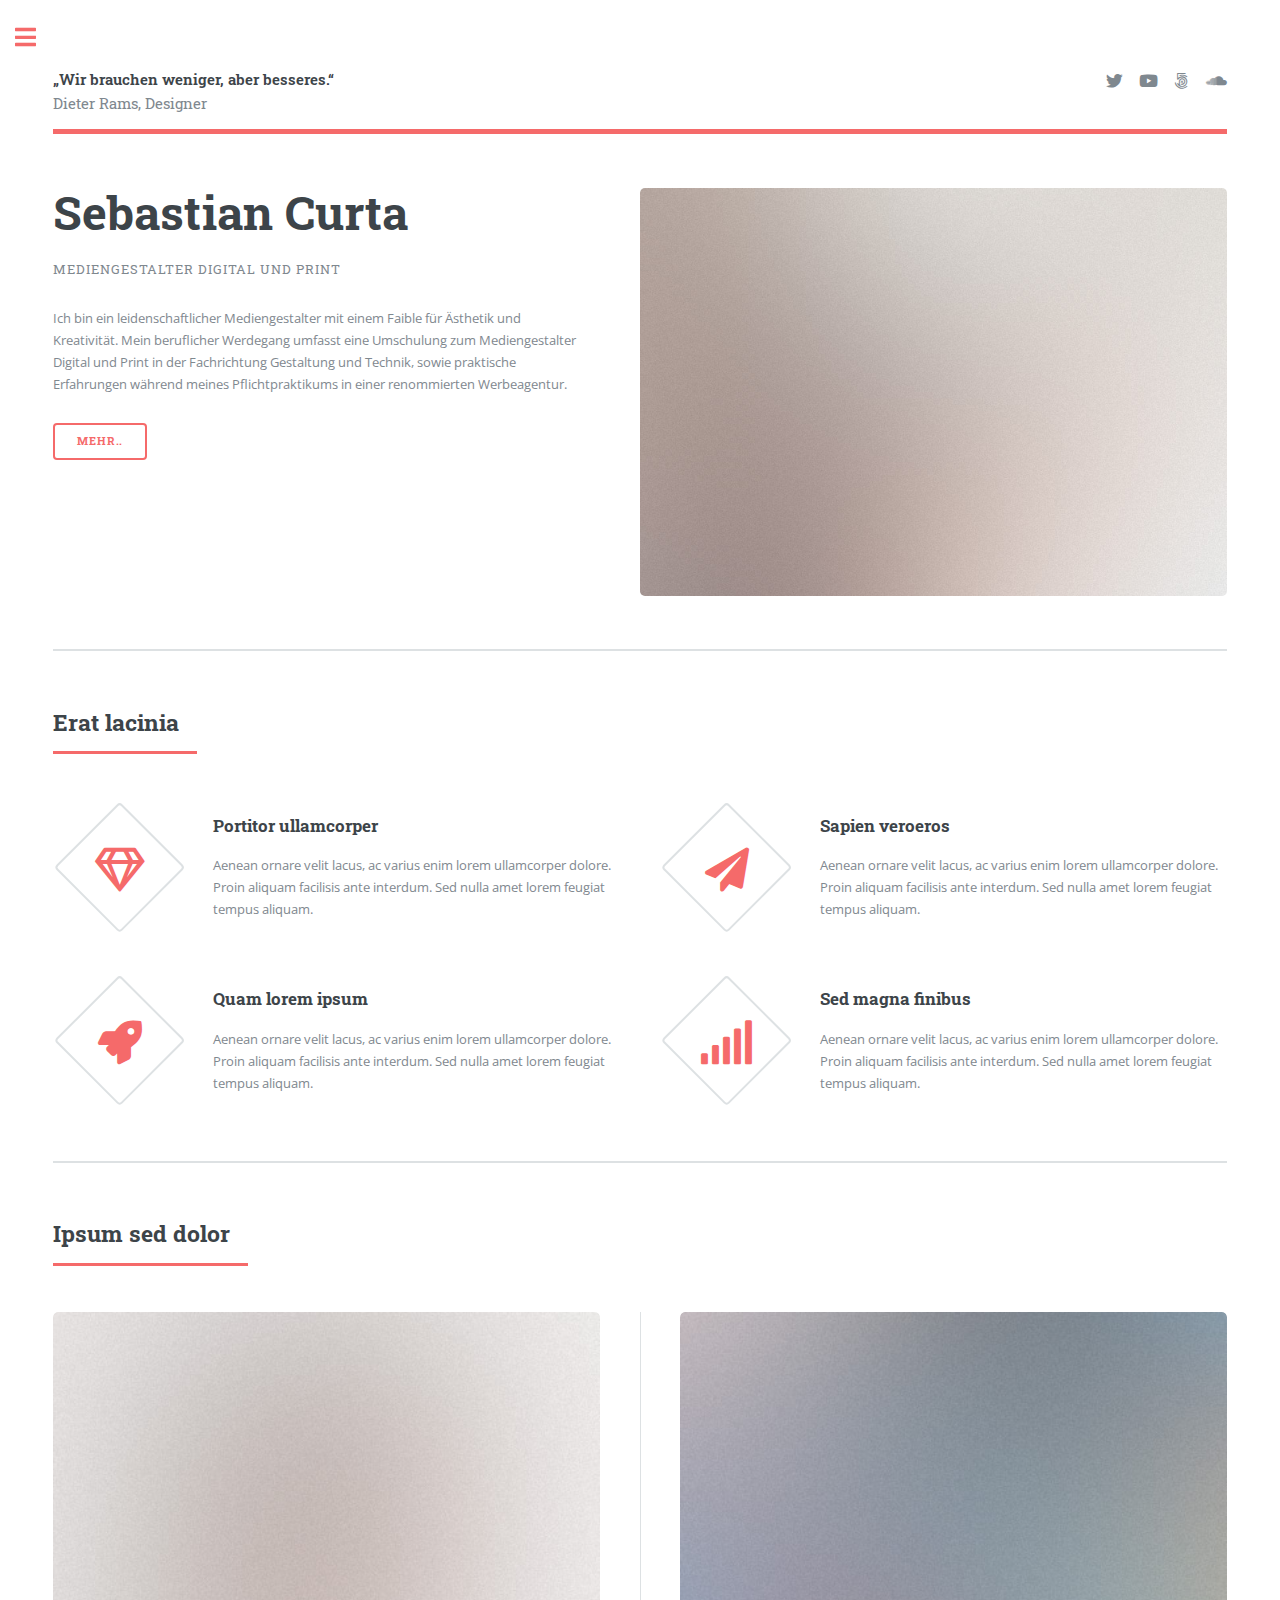
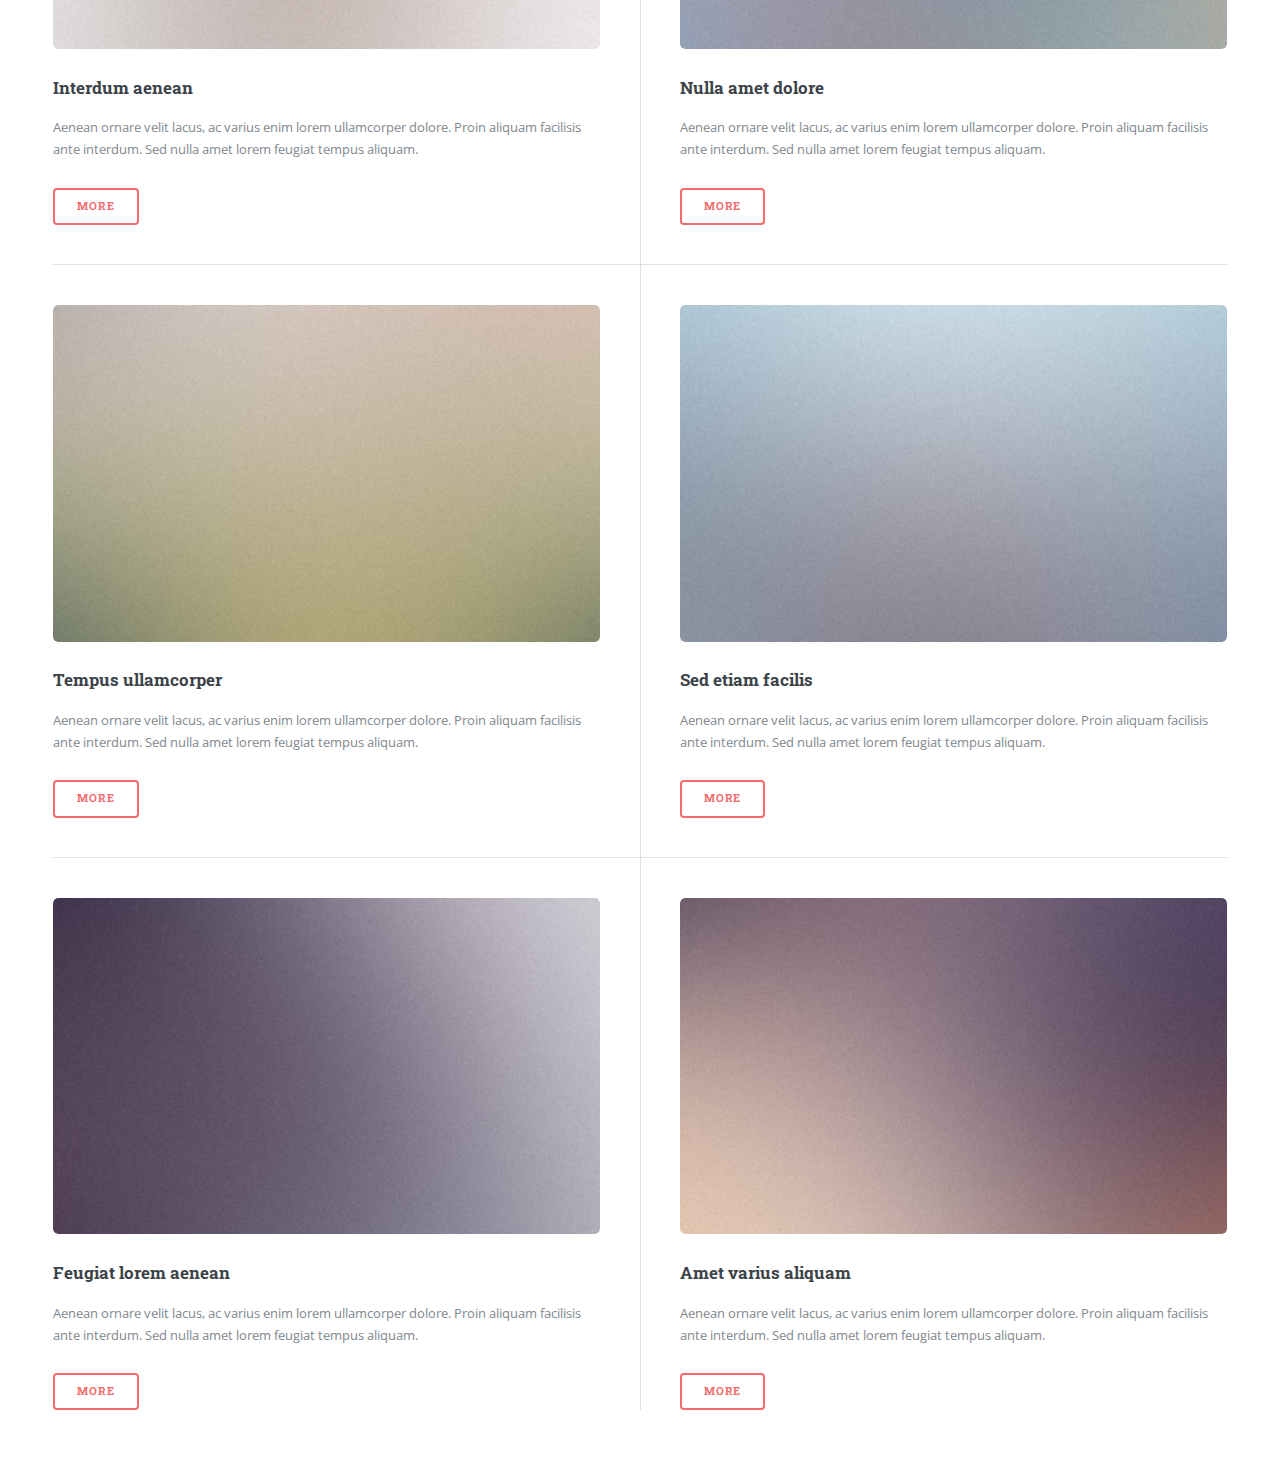
==== commit 5603c8fc: "Update index.html" ====
--- a/index.html
+++ b/index.html
@@ -39,10 +39,10 @@
 								<section id="banner">
 									<div class="content">
 										<header>
-											<h1>Hi, ich bin Sebastian!<br /></h1>
+											<h1>Sebastian Curta<br /></h1>
 											<p>Mediengestalter Digital und Print</p>
 										</header>
-										<p>ein leidenschaftlicher Mediengestalter mit einem Faible für Ästhetik und Kreativität. Mein beruflicher Werdegang umfasst eine Umschulung zum Mediengestalter Digital und Print in der Fachrichtung
+										<p>Ich bin ein leidenschaftlicher Mediengestalter mit einem Faible für Ästhetik und Kreativität. Mein beruflicher Werdegang umfasst eine Umschulung zum Mediengestalter Digital und Print in der Fachrichtung
 Gestaltung und Technik, sowie praktische Erfahrungen während meines Pflichtpraktikums in einer renommierten Werbeagentur.</p>
 										<ul class="actions">
 											<li><a href="helloworld.html" class="button big">Mehr..</a></li>
@@ -218,7 +218,7 @@
 									<header class="major">
 										<h2>Kontakt</h2>
 									</header>
-									<p>Hier zeige ich meine kreativen Arbeiten, Projekte und Leidenschaften. Bitte beachten Sie, dass ich keine Produkte verkaufe oder Dienstleistungen anbiete. Diese Website dient ausschließlich dazu, meine Fähigkeiten und meinen Werdegang zu präsentieren. Wer auf einen Kaffee vorbeikommen möchte oder einen Vollzeitjob in Tübingen und Umgebung für mich hat, kann sich gerne melden.</p>
+									<p>Hier zeige ich meine kreativen Arbeiten, Projekte und Leidenschaften. Bitte beachte, dass ich keine Produkte verkaufe oder Dienstleistungen anbiete. Diese Website dient ausschließlich dazu, meine Fähigkeiten und meinen Werdegang zu präsentieren. Wer auf einen Kaffee vorbeikommen möchte oder einen Vollzeitjob in Tübingen und Umgebung für mich hat, kann sich gerne melden.</p>
 									<ul class="contact">
 										<li class="icon solid fa-envelope"><a href="mailto:portfolio.subdivide652@passinbox.com">Schreib mir 'ne Mail</a></li>
 										<li class="icon solid fa-paper-plane"><a href="https://threema.id/73BE22X9">auf Threema</a></li>
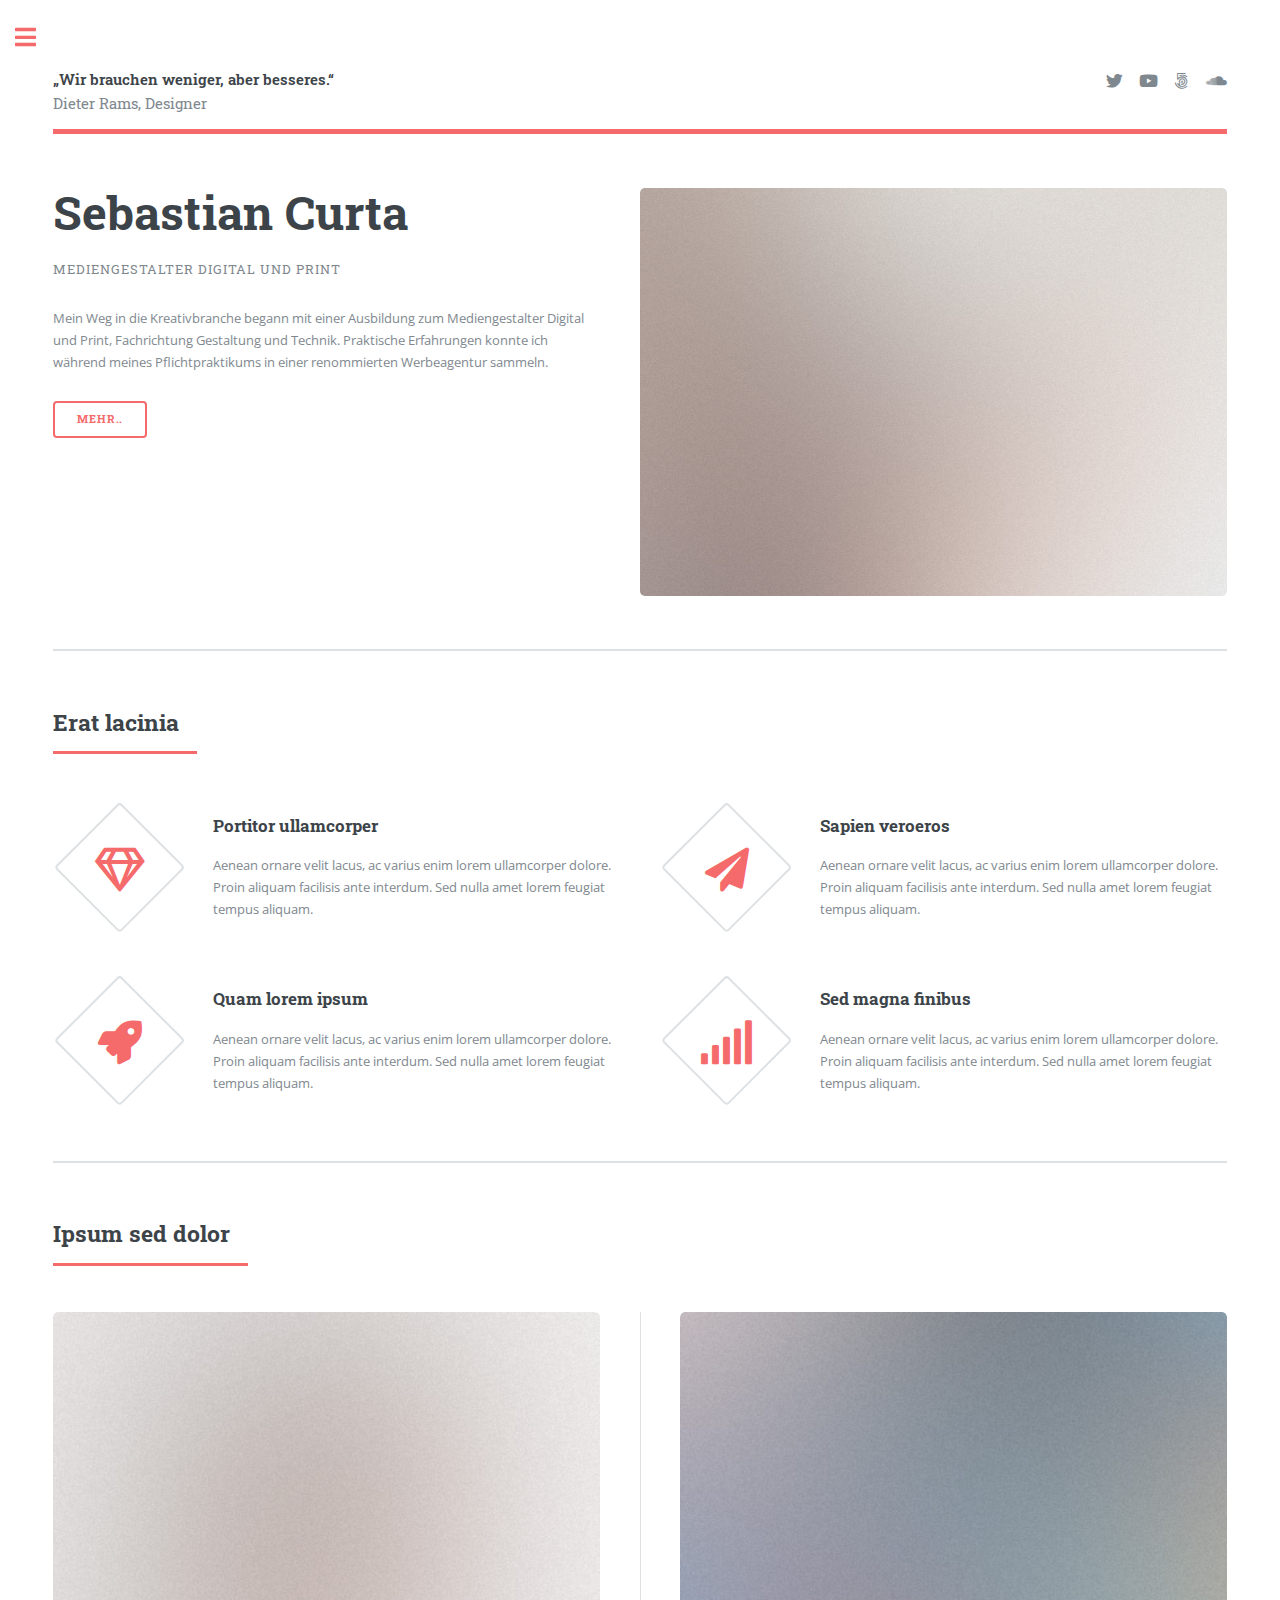
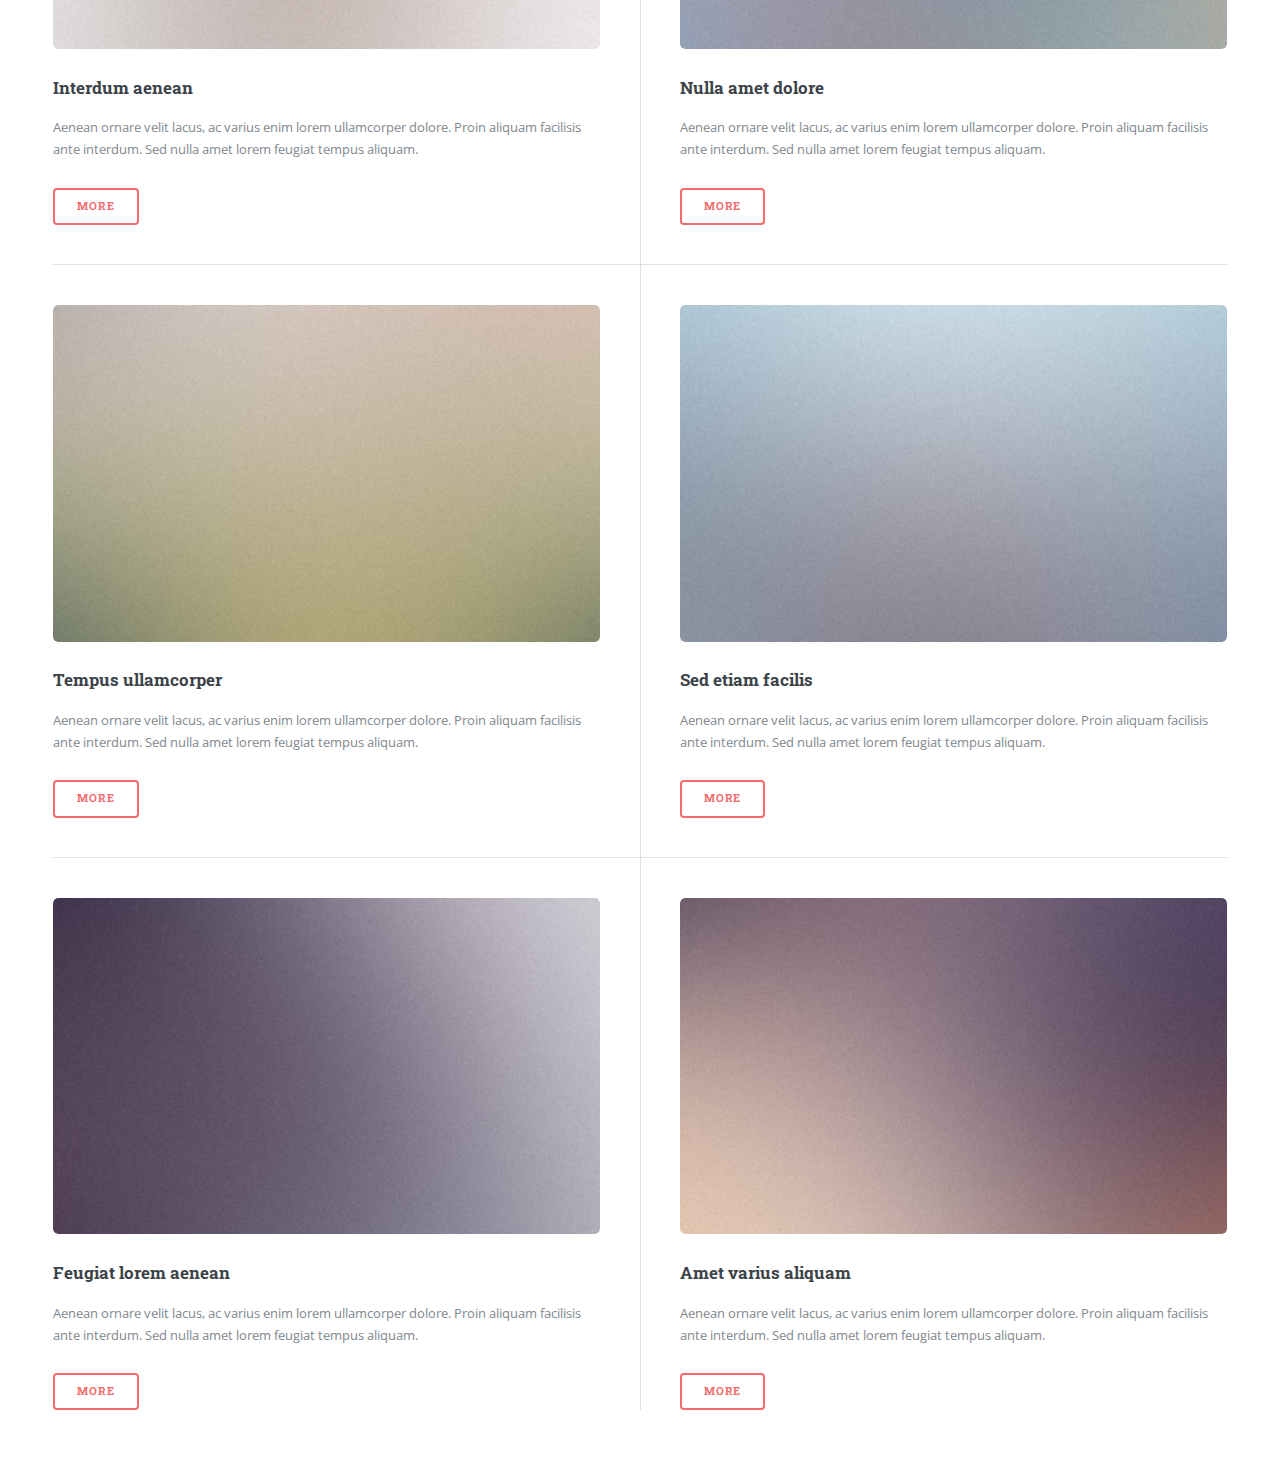
==== commit 69b57155: "Update index.html" ====
--- a/index.html
+++ b/index.html
@@ -42,8 +42,7 @@
 											<h1>Sebastian Curta<br /></h1>
 											<p>Mediengestalter Digital und Print</p>
 										</header>
-										<p>Ich bin ein leidenschaftlicher Mediengestalter mit einem Faible für Ästhetik und Kreativität. Mein beruflicher Werdegang umfasst eine Umschulung zum Mediengestalter Digital und Print in der Fachrichtung
-Gestaltung und Technik, sowie praktische Erfahrungen während meines Pflichtpraktikums in einer renommierten Werbeagentur.</p>
+										<p>Mein Weg in die Kreativbranche begann mit einer Ausbildung zum Mediengestalter Digital und Print, Fachrichtung Gestaltung und Technik. Praktische Erfahrungen konnte ich während meines Pflichtpraktikums in einer renommierten Werbeagentur sammeln.</p>
 										<ul class="actions">
 											<li><a href="helloworld.html" class="button big">Mehr..</a></li>
 										</ul>
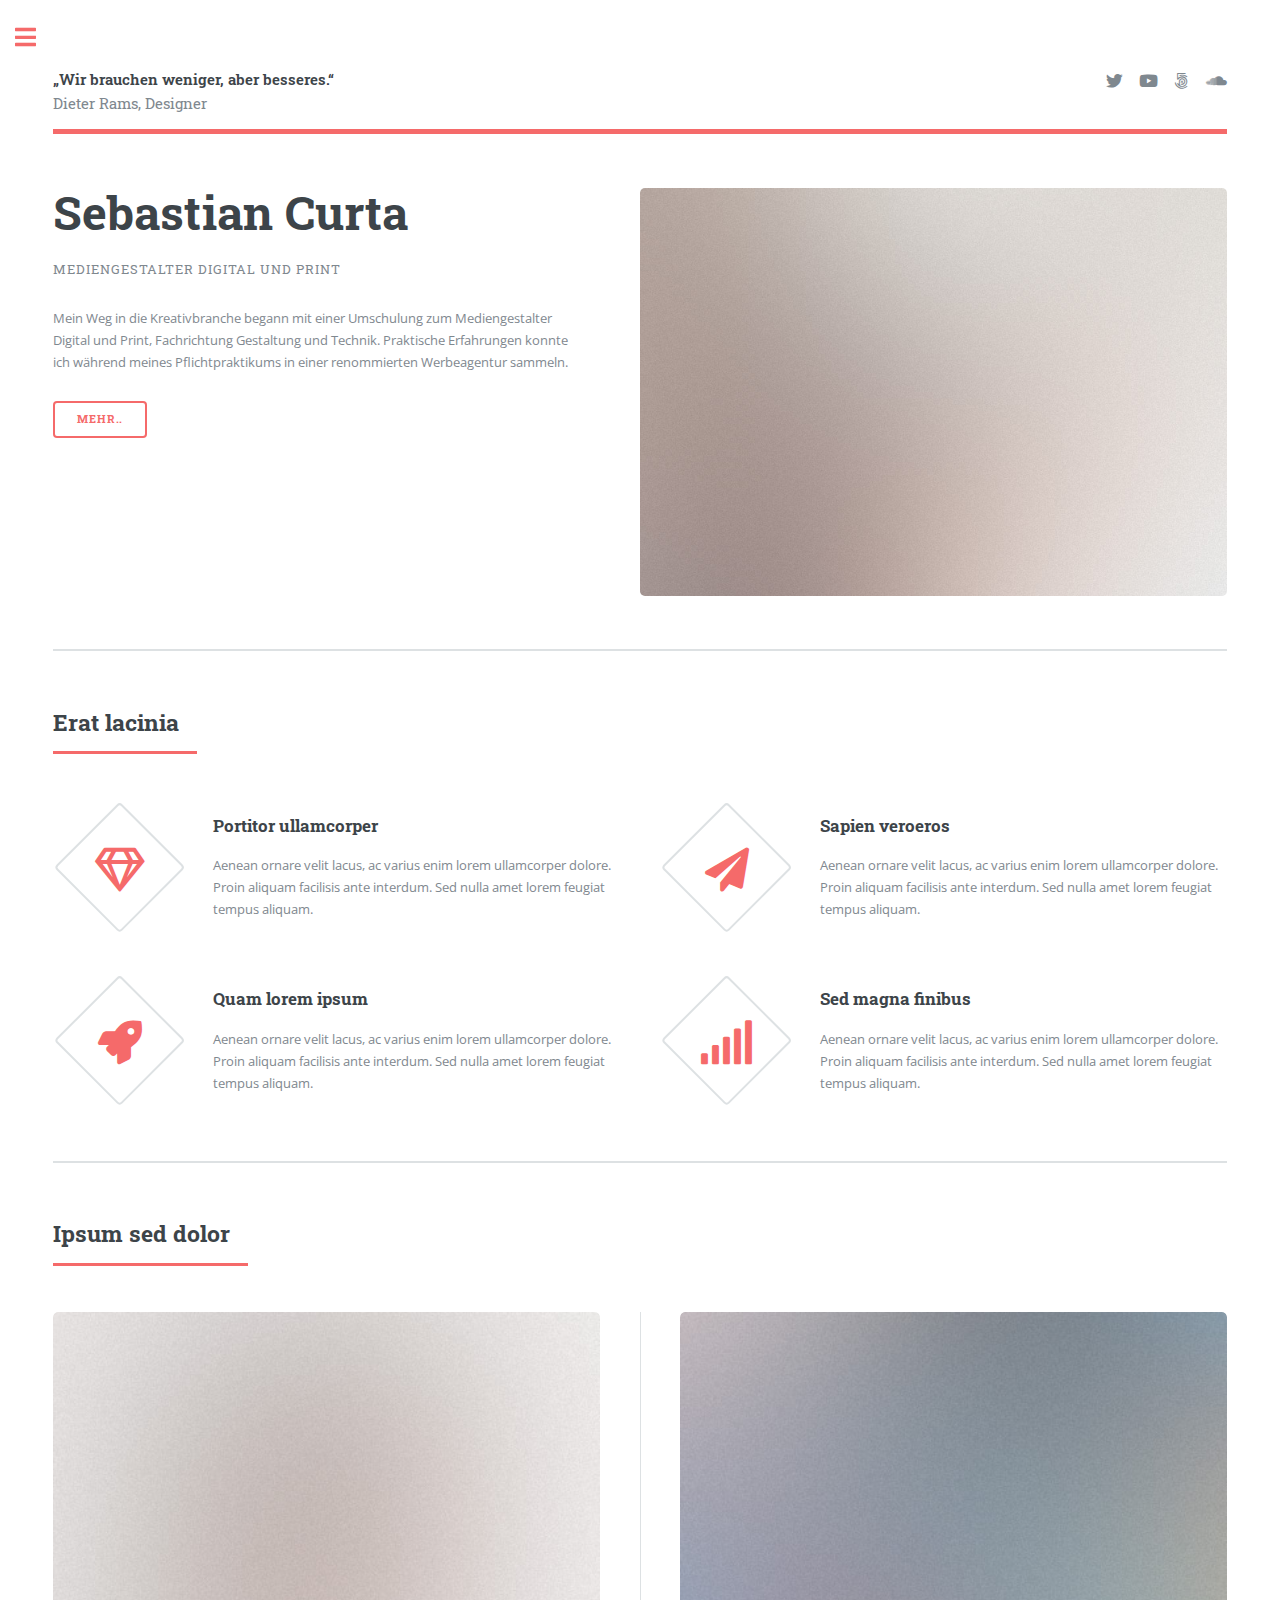
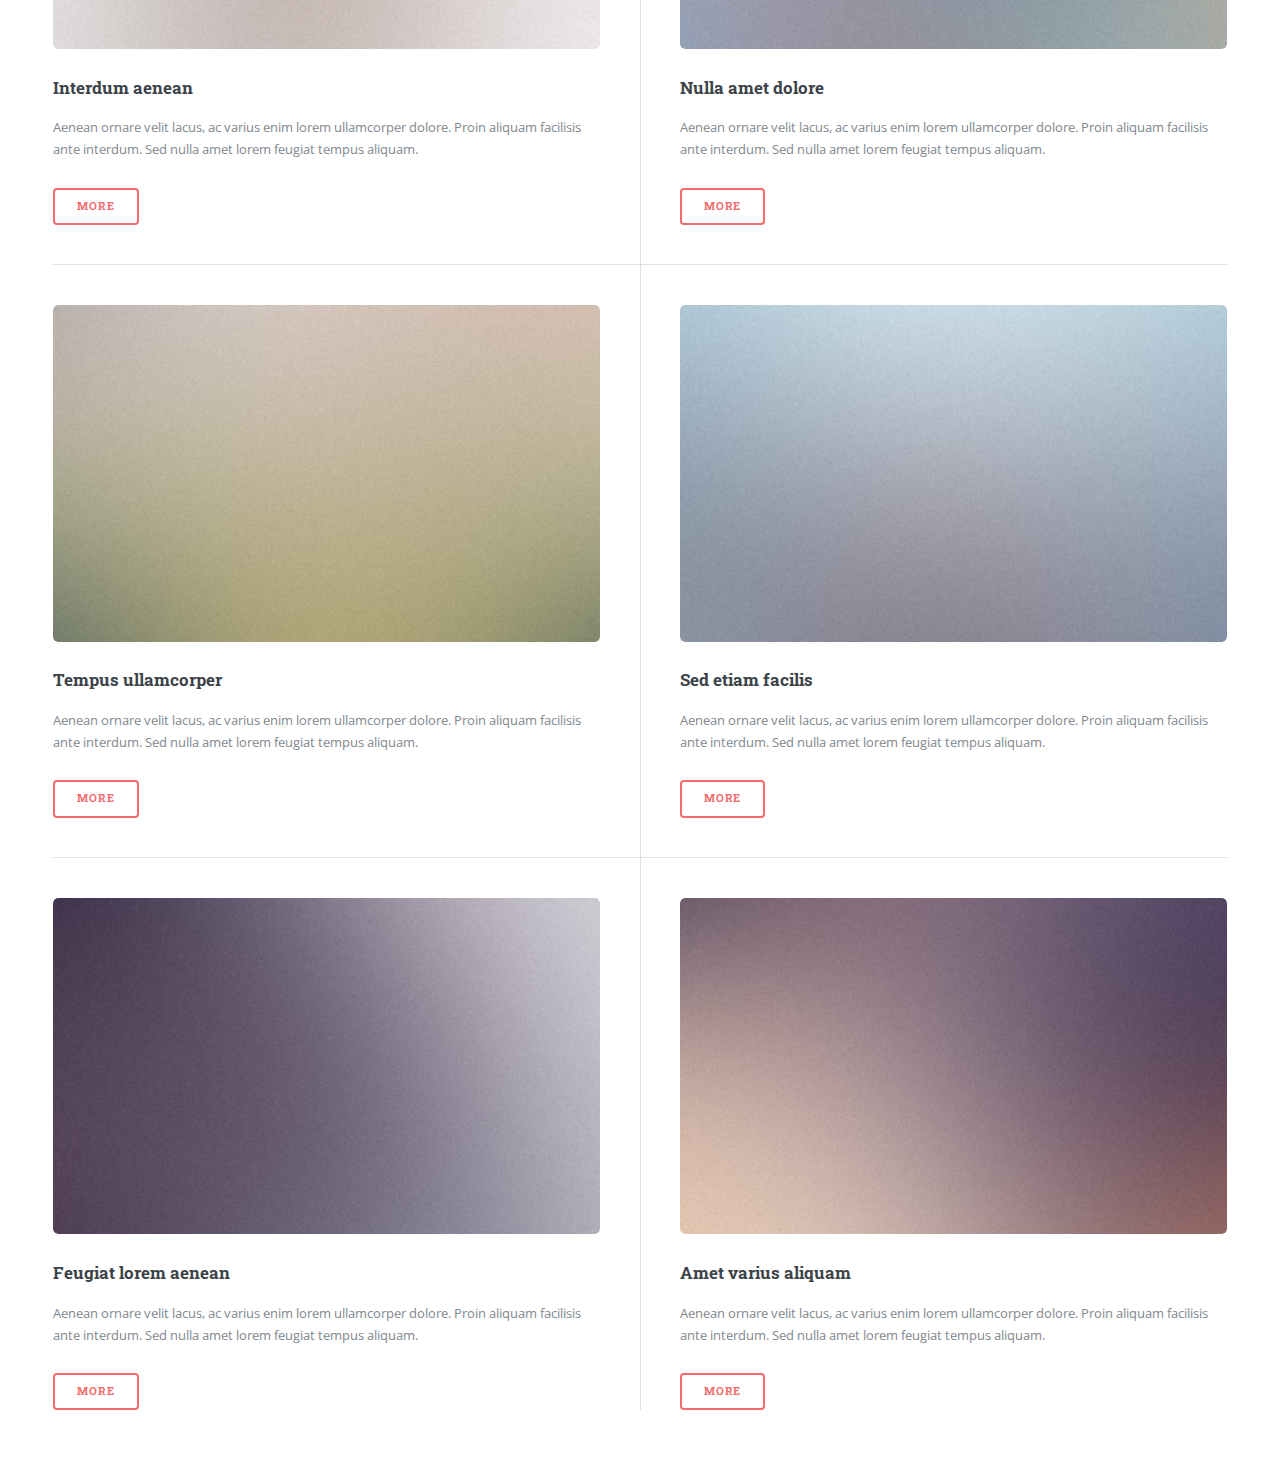
==== commit 80737a50: "Update index.html" ====
--- a/index.html
+++ b/index.html
@@ -42,7 +42,7 @@
 											<h1>Sebastian Curta<br /></h1>
 											<p>Mediengestalter Digital und Print</p>
 										</header>
-										<p>Mein Weg in die Kreativbranche begann mit einer Ausbildung zum Mediengestalter Digital und Print, Fachrichtung Gestaltung und Technik. Praktische Erfahrungen konnte ich während meines Pflichtpraktikums in einer renommierten Werbeagentur sammeln.</p>
+										<p>Mein Weg in die Kreativbranche begann mit einer Umschulung zum Mediengestalter Digital und Print, Fachrichtung Gestaltung und Technik. Praktische Erfahrungen konnte ich während meines Pflichtpraktikums in einer renommierten Werbeagentur sammeln.</p>
 										<ul class="actions">
 											<li><a href="helloworld.html" class="button big">Mehr..</a></li>
 										</ul>
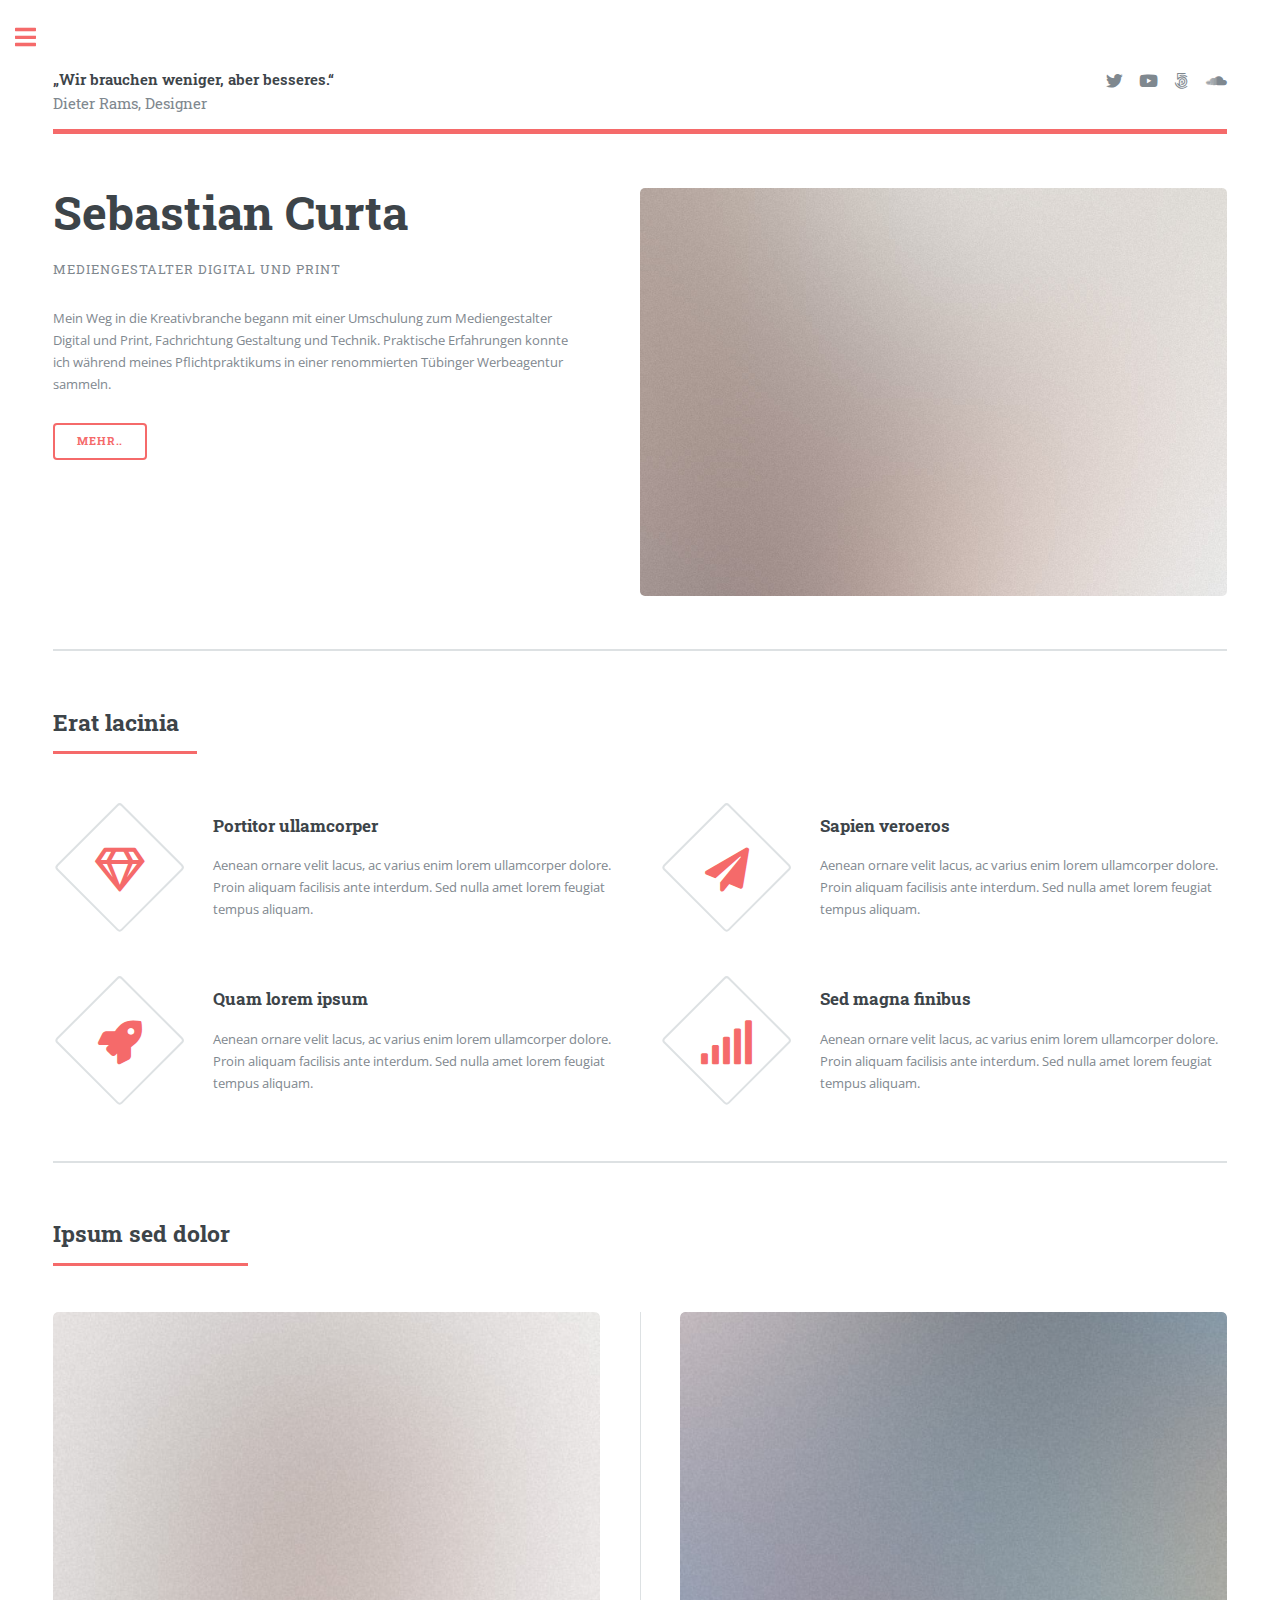
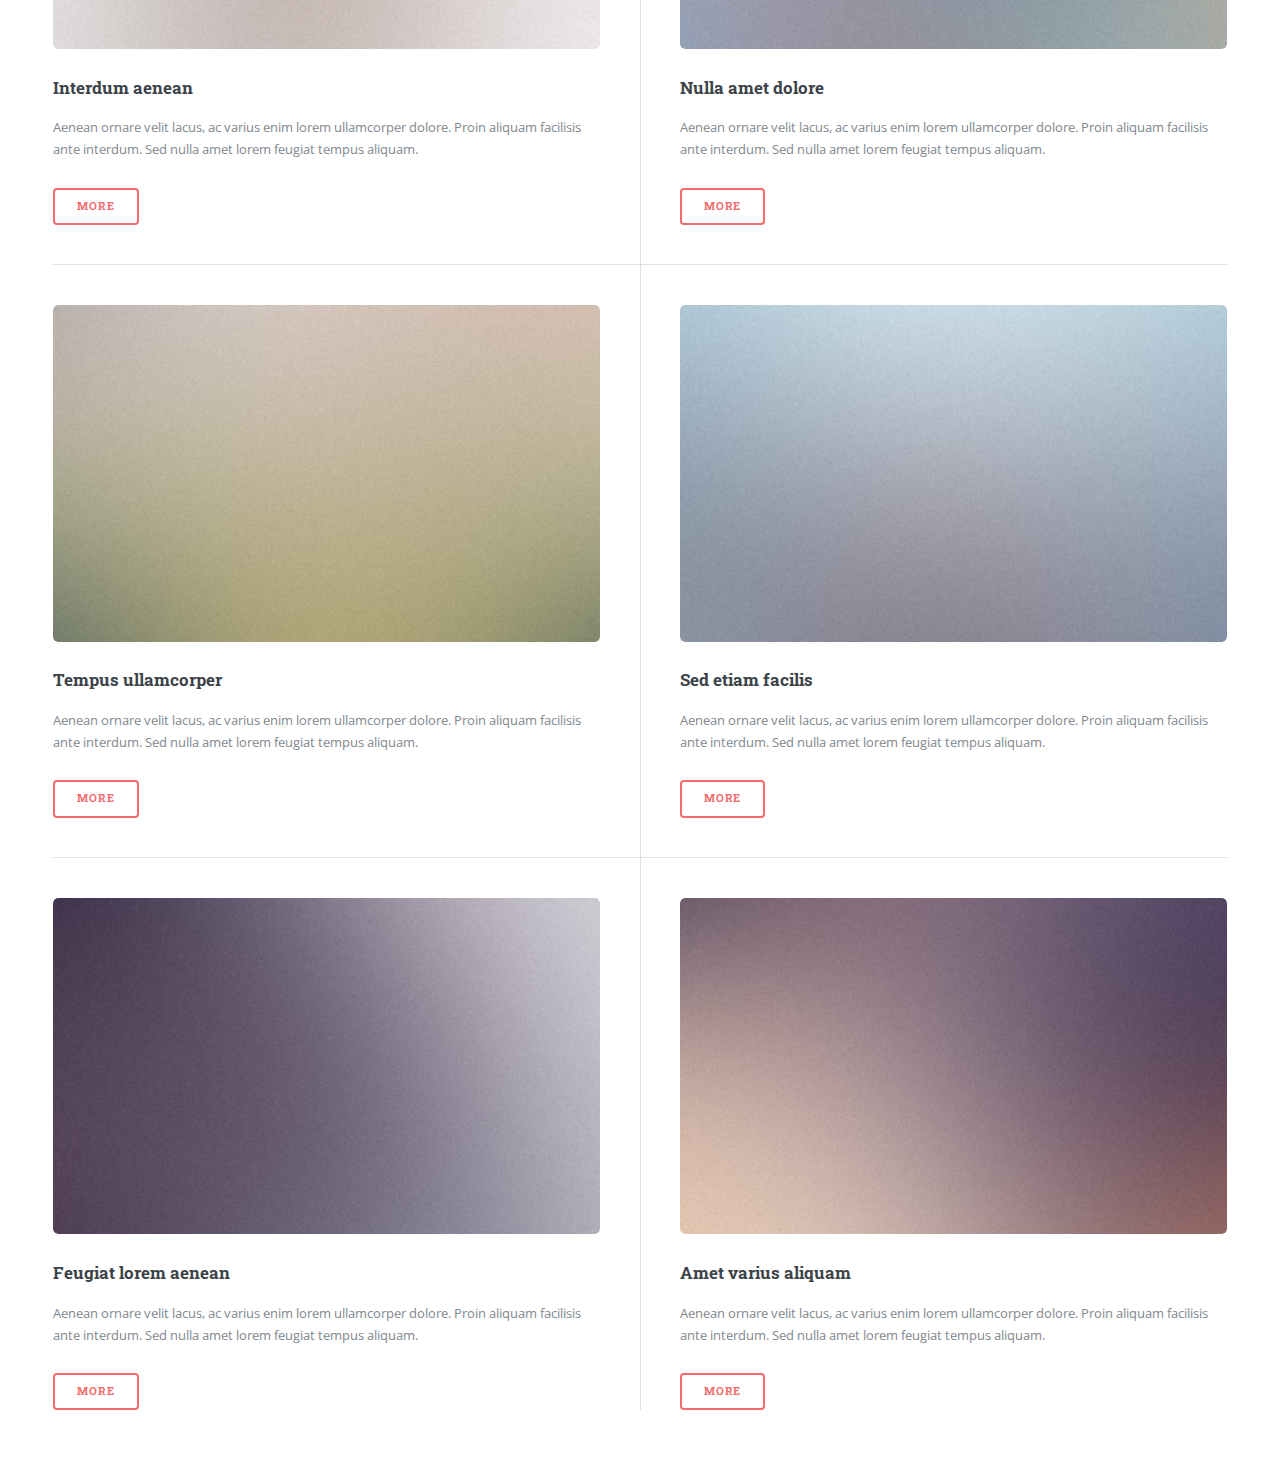
==== commit 4d6bcfa1: "Update index.html" ====
--- a/index.html
+++ b/index.html
@@ -42,7 +42,7 @@
 											<h1>Sebastian Curta<br /></h1>
 											<p>Mediengestalter Digital und Print</p>
 										</header>
-										<p>Mein Weg in die Kreativbranche begann mit einer Umschulung zum Mediengestalter Digital und Print, Fachrichtung Gestaltung und Technik. Praktische Erfahrungen konnte ich während meines Pflichtpraktikums in einer renommierten Werbeagentur sammeln.</p>
+										<p>Mein Weg in die Kreativbranche begann mit einer Umschulung zum Mediengestalter Digital und Print, Fachrichtung Gestaltung und Technik. Praktische Erfahrungen konnte ich während meines Pflichtpraktikums in einer renommierten Tübinger Werbeagentur sammeln.</p>
 										<ul class="actions">
 											<li><a href="helloworld.html" class="button big">Mehr..</a></li>
 										</ul>
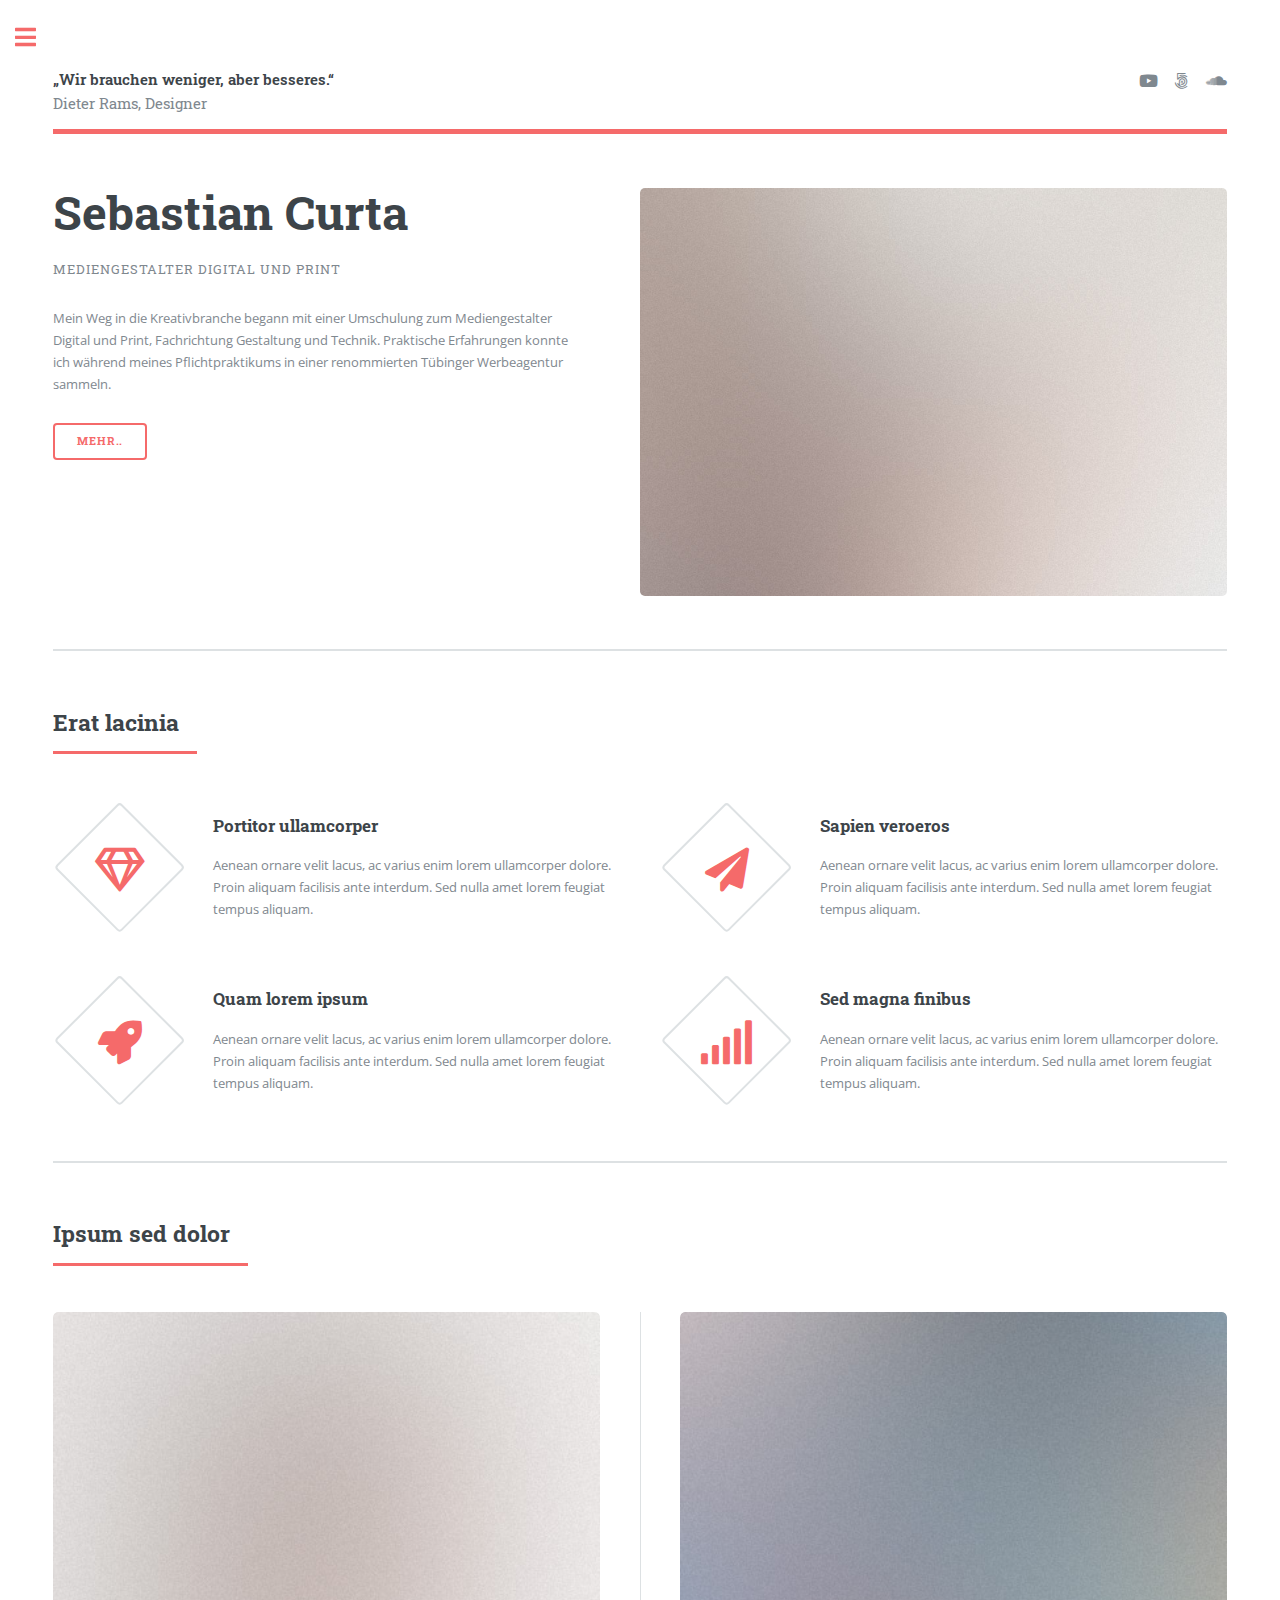
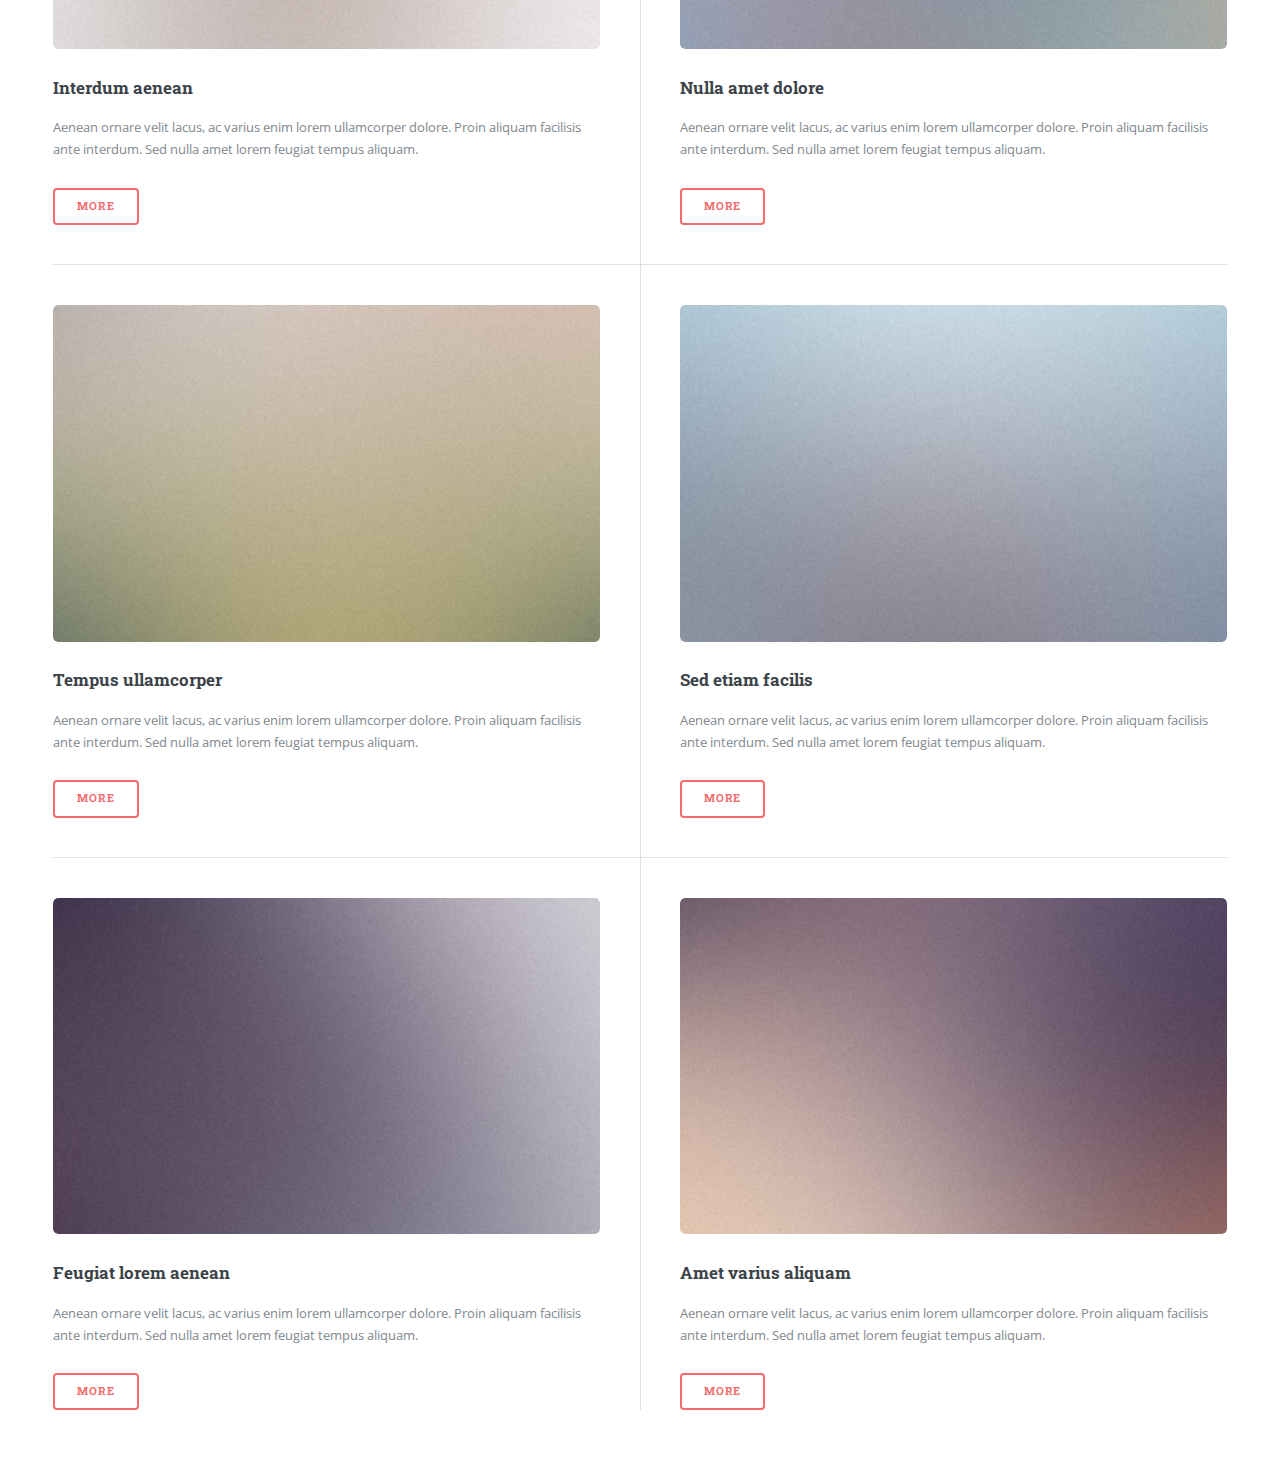
==== commit 4dabd43f: "Update index.html" ====
--- a/index.html
+++ b/index.html
@@ -28,7 +28,6 @@
 								<header id="header">
 									<a href="index.html" class="logo"><strong>„Wir brauchen weniger, aber besseres.“</strong><br>Dieter Rams, Designer</a>
 									<ul class="icons">
-										<li><a href="https://x.com/S52119209114" class="icon brands fa-twitter"><span class="label">X</span></a></li>
 										<li><a href="https://www.youtube.com/channel/UCZySjR60MP23CNCxuXGeXjQ" class="icon brands fa-youtube"><span class="label">Youtube</span></a></li>
 										<li><a href="https://500px.com/p/SebastianCurta" class="icon brands fa-500px"><span class="label">500PX</span></a></li>
 										<li><a href="https://soundcloud.com/sebastian_curta" class="icon brands fa-soundcloud"><span class="label">Soundcloud</span></a></li>
@@ -217,7 +216,7 @@
 									<header class="major">
 										<h2>Kontakt</h2>
 									</header>
-									<p>Hier zeige ich meine kreativen Arbeiten, Projekte und Leidenschaften. Bitte beachte, dass ich keine Produkte verkaufe oder Dienstleistungen anbiete. Diese Website dient ausschließlich dazu, meine Fähigkeiten und meinen Werdegang zu präsentieren. Wer auf einen Kaffee vorbeikommen möchte oder einen Vollzeitjob in Tübingen und Umgebung für mich hat, kann sich gerne melden.</p>
+									<p>Hier zeige ich meine kreativen Arbeiten, Projekte und Leidenschaften. Bitte beachte, dass ich keine Produkte verkaufe oder Dienstleistungen anbiete. Diese Website dient ausschließlich dazu, meine Fähigkeiten und meinen Werdegang zu präsentieren.</p>
 									<ul class="contact">
 										<li class="icon solid fa-envelope"><a href="mailto:portfolio.subdivide652@passinbox.com">Schreib mir 'ne Mail</a></li>
 										<li class="icon solid fa-paper-plane"><a href="https://threema.id/73BE22X9">auf Threema</a></li>
